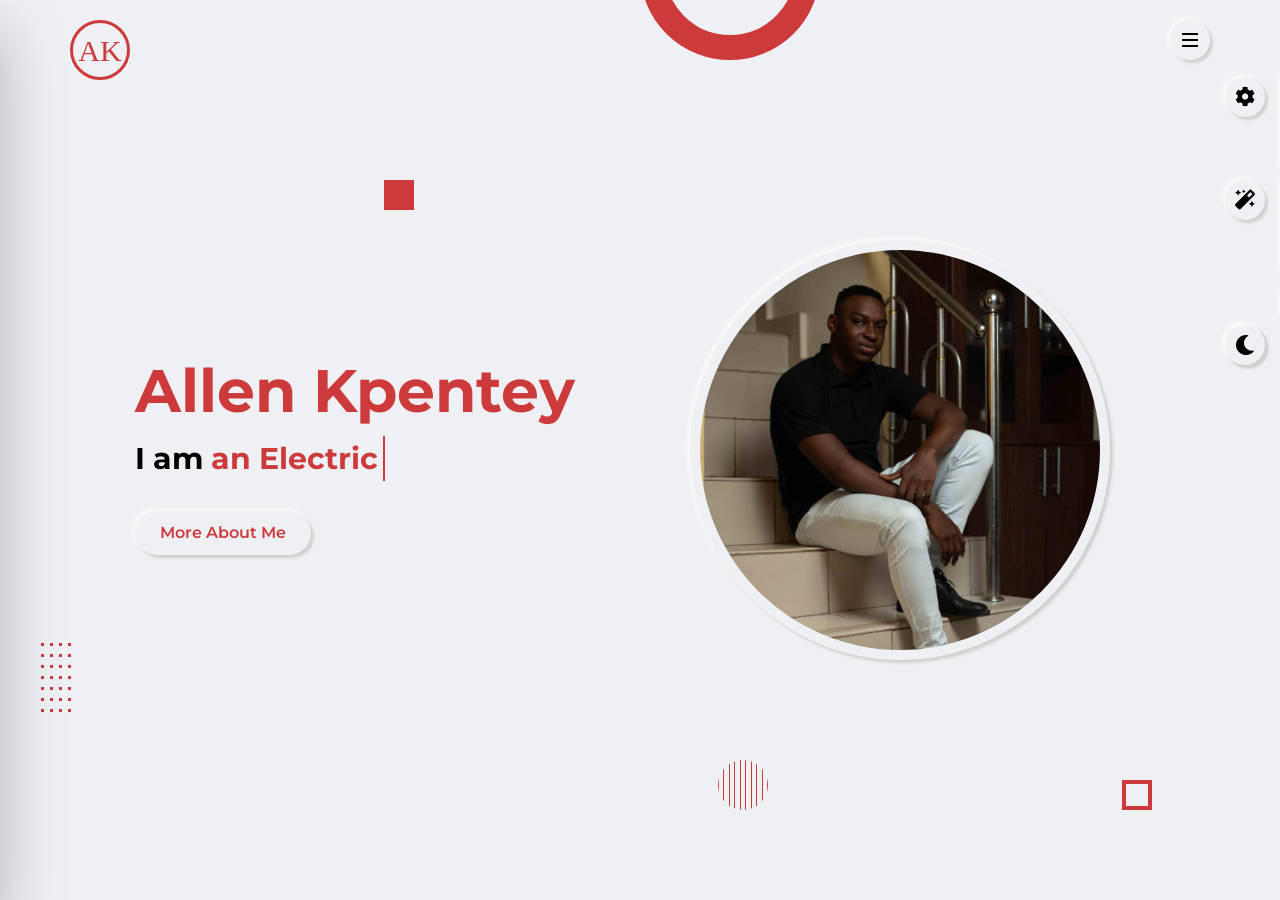
==== index.html @ 4ba93c2a "Minor Changes 2" ====
<!DOCTYPE html>
<html lang="zxx">
<head>
	<!-- Put this inside <head> -->
<link rel="preconnect" href="https://fonts.googleapis.com">
<link rel="preconnect" href="https://fonts.gstatic.com" crossorigin>
<link href="https://fonts.googleapis.com/css2?family=Montserrat:wght@400;500;600;700;800&display=swap" rel="stylesheet">
  <meta charset="utf-8">
  <title>Allen Kpentey</title>
  <link rel="icon" type="image/x-icon" href="img/AK logo.png">
  <meta name="viewport" content="width=device-width,initial-scale=1.0">
  <!-- font awesome -->

  <section>
  <link rel="stylesheet" type="text/css" href="css/font-awesome.css">
  <!-- main css -->
  <link rel="stylesheet" type="text/css" href="css/style.css">
  <link rel="stylesheet" type="text/css" href="css/responsive.css">
  <link rel="stylesheet" type="text/css" href="css/skins/color-1.css">
  <link rel="stylesheet" type="text/css" class="alternate-style" title="color-1" href="css/skins/color-1.css" >
  <link rel="stylesheet" type="text/css" class="alternate-style" title="color-2" href="css/skins/color-2.css" disabled>
  <link rel="stylesheet" type="text/css" class="alternate-style" title="color-3" href="css/skins/color-3.css" disabled>
  <link rel="stylesheet" type="text/css" class="alternate-style" title="color-4" href="css/skins/color-4.css" disabled>
  <link rel="stylesheet" type="text/css" class="alternate-style" title="color-5" href="css/skins/color-5.css" disabled>
  <link rel="stylesheet" type="text/css" href="css/style-switcher.css">
  <link rel="stylesheet" type="text/css" href="css/effect-switcher.css">
  </section>
</head>
<body>

<!-- preloader -->
<!-- <div class="preloader">
	<div class="box">
		<div></div><div></div><div></div>
	</div>
</div> -->
 <!--  header -->
 <header class="header">
 	<div class="container">
 		<div class="row justify-content-between">
 			<div class="logo">
 				<a href="index.html">AK</a>
				<!-- <img src="img/AK logo.svg" class="outer-shadow" alt="profile-pic"> -->
				
 			</div>
 			<div class="hamburger-btn outer-shadow hover-in-shadow"><span></span></div>
 			
 		</div>
 	</div>
 </header>
<!--  header end -->

 <!-- navigation menu -->
 <nav class="nav-menu">
 	<div class="close-nav-menu outer-shadow hover-in-shadow">&times;</div>
 	<div class="nav-menu-inner">

 	<ul>
 		<li><a href="#home" class="link-item inner-shadow active" onclick="navigateTo('home')" >home</a> </li>
 		<li><a href="#about" class="link-item outer-shadow hover-in-shadow" onclick="navigateTo('about')">about</a></li>
 		<li><a href="#services" class="link-item outer-shadow hover-in-shadow" onclick="navigateTo('services')">services</a></li>
 		<li><a href="#portfolio" class="link-item outer-shadow hover-in-shadow"onclick="navigateTo('portfolio')">portfolio</a></li>
 		<li><a href="#contact" class="link-item outer-shadow hover-in-shadow"onclick="navigateTo('contact')">contact</a></li>
		<!-- <li><a href="#blog" class="link-item outer-shadow hover-in-shadow">blog</a></li> -->
 	</ul>
</div>
 
 </nav>

 <div class="fade-out-effect">	
</div>
<div class="transition-overlay" id="overlay"></div>

 <!-- theme buttons -->
<section class="theme-section">
	
<div class="effect-switcher outer-shadow">
 	<div class="effect-switcher-toggler s-icon outer-shadow hover-in-shadow">
 		<i class="fas fa-magic"></i>
 	</div>

	<!-- theme effects -->
	<h4>Theme Effects</h4>
<center>
<div class="theme-effects">
 	<span class="theme-effect-1" onclick="startSnow(); hideParticles()"><i class="fas fa-snowflake"></i></span>
 	<span class="theme-effect-2" onclick="stopSnow(); hideParticles()"><i class="fas fa-times"></i></span>
	<span class="theme-effect-3" onclick="showParticles();stopSnow();"><i class="fas fa-atom"></i></span>
	</div>
</div>
</center>


<div class="style-switcher outer-shadow">
 	<div class="style-switcher-toggler s-icon outer-shadow hover-in-shadow">
 		<i class="fas fa-cog fa-spin"></i>
 	</div>
	 
<!-- theme colours -->
<h4>Theme Colors</h4>
<div class="colors">
 	<span class="color-1" onclick="setActiveStyle('color-1')"></span>
 	<span class="color-2" onclick="setActiveStyle('color-2')"></span>
 	<span class="color-3" onclick="setActiveStyle('color-3')"></span>
 	<span class="color-4" onclick="setActiveStyle('color-4')"></span>
 	<span class="color-5" onclick="setActiveStyle('color-5')"></span>
 </div>


 </div>

 <div class="night-switcher outer-shadow">
 	<div class="night-switcher-toggler s-icon outer-shadow hover-in-shadow">
 	</div>
 	<div class="day-night s-icon outer-shadow hover-in-shadow" onclick="changeSnow(); toggleParticleColor()">
 		<i class="fas fa-moon"></i>
	</div>
</div>

</section>

<div id="particles"></div>


<!-- home section -->
<section class="home-section section active" id="home">
	<!-- effects -->
	<div class="effect-wrap">
		<div class="effect effect-1"></div>
		<div class="effect effect-2">
			<div></div><div></div><div></div><div></div><div></div><div></div><div></div><div></div><div></div><div></div><div></div><div></div><div></div><div></div><div></div><div></div><div></div><div></div><div></div><div></div><div></div><div></div><div></div><div></div><div></div><div></div><div></div><div></div>

		</div>
		<div class="effect effect-3"></div>
		<div class="effect effect-4"></div>
		<div class="effect effect-5">
			<div></div><div></div><div></div><div></div><div></div><div></div><div></div><div></div><div></div><div></div>
		</div>

	</div>

	<!-- effects end -->
	<div class="container">
		<!-- <div id="particles"></div> -->
		<div class="row full-screen align-items-center">
			
			<div class="home-text">
				<h3 id="fireworks-name">Allen Kpentey</h3>
				<canvas id="fireworksCanvas"></canvas>

				<h2>I am <span class="typing"></span></h2>
				<a href="#about" onclick="navigateTo('about')" class="link-item btn-1 outer-shadow hover-in-shadow">More About Me</a>
		</div>

		<div class="home-img">
			<div class="img-box">
				<img src="img/4.png" class="outer-shadow" alt="profile-pic">
			</div>
			
		</div>
		


	</div>


</section>
<!-- home section -->

<!-- about section -->
<section class="about-section section" id="about">
	<div class="container">
		<div class="row">
			<div class="section-title">
				<h2 data-heading ="About me">Get to know me</h2>
				
			</div>
		</div>
		<div class="row">
			<div class="about-img">
				<div class="img-box inner-shadow">
					<img src="img/5.jpg" class="outer-shadow" alt="profile-pic">
				</div>
				<div class="social-links">
				<a href="https://www.facebook.com/profile.php?id=100008922557341&viewas=&show_switched_toast=false&show_switched_tooltip=false&show_podcast_settings=false" class="outer-shadow hover-in-shadow"><i class="fab fa-facebook-f"></i></a>

				<a href="#" class="outer-shadow hover-in-shadow"><i class="fab fa-twitter"></i></a>

				<a href="https://www.instagram.com/a.kpents?r=nametag" class="outer-shadow hover-in-shadow"><i class="fab fa-instagram"></i></a>

				<a href="https://www.linkedin.com/in/allenkpentey" class="outer-shadow hover-in-shadow"><i class="fab fa-linkedin-in"></i></a>

				<a href="https://www.linkedin.com/in/allenkpentey" class="outer-shadow hover-in-shadow"><i class="fab fa-youtube"></i></a>

			</div>
			</div>

			<!-- social links -->


			<div class="about-info">
				
				<center><p>Hey there! My name is <span id="fireworks-name">Allen Kpentey.</span><span class="wave">  👋🏽</span>
</p></center>
				

				<p>

I'm an electrical engineer, researcher, photographer, and designer driven by one simple belief: <strong>the best solutions happen when creativity meets engineering.</strong>

<br><br>

Whether I'm building a solar-assisted electric vehicle, developing renewable energy systems, conducting power electronics research, or capturing stories through a camera lens, I'm motivated by the same goal—to create technology and experiences that improve people's lives.

<br><br>

As a Research Assistant at Ashesi University, my work focuses on renewable energy integration, electric mobility, and power electronics. Outside the lab, I founded <strong>AK Studio</strong>, where I use photography and visual storytelling to help individuals and organizations communicate ideas with clarity and impact.

<br><br>

I enjoy working at the intersection of engineering, design, and entrepreneurship because I believe innovation isn't just about solving technical problems—it's about making those solutions accessible, meaningful, and inspiring.

<br><br>

I'm constantly learning, building, and exploring new ideas, with long-term interests in sustainable energy systems, robotics, and intelligent technologies that can help shape a more resilient future for Africa.

</p>
				<center>
				<a href="cv.pdf" class="btn-1 outer-shadow hover-in-shadow">Download CV</a>
   				<a href="#contact" class="link-item btn-1 outer-shadow hover-in-shadow" onclick="navigateTo('contact')"">Contact Me</a>
				</center>

			</div>
		</div>

		<!-- about tabs --> 
		<div class="row">
			<div class="about-tabs">
				<span class="tab-item outer-shadow active" data-target=".skills">Skills</span>
				<span class="tab-item" data-target=".experience">Work Experience</span>
				<span class="tab-item" data-target=".education">Education</span>
			</div>
		</div>
		
		<!-- Skills -->
<div class="row">
	<div class="skills tab-content active">
		<div class="row">

			<!-- Programming & Software -->
			<div class="main-skill-item">
				<h3>Programming & Software</h3>
			</div>

			<div class="skill-tags">
				<span class="skill-tag outer-shadow">Python</span>
				<span class="skill-tag outer-shadow">MATLAB & Simulink</span>
				<span class="skill-tag outer-shadow">JavaScript</span>
				<span class="skill-tag outer-shadow">React.js</span>
				<span class="skill-tag outer-shadow">Arduino & ESP32</span>
				<span class="skill-tag outer-shadow">C/C++</span>
				<span class="skill-tag outer-shadow">HTML & CSS</span>
				<span class="skill-tag outer-shadow">Git & GitHub</span>
			</div>

			<!-- Electrical Engineering -->
			<div class="main-skill-item">
				<h3>Electrical Engineering</h3>
			</div>

			<div class="skill-tags">
				<span class="skill-tag outer-shadow">Power Electronics</span>
				<span class="skill-tag outer-shadow">Renewable Energy Systems</span>
				<span class="skill-tag outer-shadow">Electric Vehicle Systems</span>
				<span class="skill-tag outer-shadow">Embedded Systems</span>
				<span class="skill-tag outer-shadow">Circuit Design</span>
				<span class="skill-tag outer-shadow">Battery Energy Storage</span>
				<span class="skill-tag outer-shadow">Electrical Testing</span>
				<span class="skill-tag outer-shadow">Control Systems</span>
			</div>

			<!-- Engineering Design -->
			<div class="main-skill-item">
				<h3>Engineering Design</h3>
			</div>

			<div class="skill-tags">
				<span class="skill-tag outer-shadow">CAD Design</span>
				<span class="skill-tag outer-shadow">Mechanical Prototyping</span>
				<span class="skill-tag outer-shadow">System Integration</span>
				<span class="skill-tag outer-shadow">Rapid Prototyping</span>
				<span class="skill-tag outer-shadow">Technical Documentation</span>
			</div>

			<!-- Research & Analysis -->
			<div class="main-skill-item">
				<h3>Research & Analysis</h3>
			</div>

			<div class="skill-tags">
				<span class="skill-tag outer-shadow">Experimental Design</span>
				<span class="skill-tag outer-shadow">Data Analysis</span>
				<span class="skill-tag outer-shadow">System Modelling</span>
				<span class="skill-tag outer-shadow">Technical Writing</span>
				<span class="skill-tag outer-shadow">Literature Review</span>
				<span class="skill-tag outer-shadow">Research Proposals</span>
			</div>

			<!-- Creative & Communication -->
			<div class="main-skill-item">
				<h3>Creative & Communication</h3>
			</div>

			<div class="skill-tags">
				<span class="skill-tag outer-shadow">Photography</span>
				<span class="skill-tag outer-shadow">Videography</span>
				<span class="skill-tag outer-shadow">Adobe Photoshop</span>
				<span class="skill-tag outer-shadow">Adobe Illustrator</span>
				<span class="skill-tag outer-shadow">Visual Storytelling</span>
				<span class="skill-tag outer-shadow">Public Speaking</span>
			</div>

		</div>
	</div>
</div>
<!-- Skills end -->
		<!-- skills end -->
		<!-- experiences -->
		<div class="row">
			<div class="experience tab-content">
				<div class="row">
					<div class="timeline">
						<div class="row">
							
						    <!-- timeline end -->

							<div class="timeline-item">
								<div class="timeline-item-inner outer-shadow">
								<i class="fas fa-briefcase icon"></i> 
								<span> June, 2017 - July, 2017</span>
								<h3>Intern</h3>
								<h4>Codetrain</h4>
								<p>Mentored kids on basics of programming and introduced them to mobile development</p>
							    </div>
						    </div>

							<!-- timeline end -->

						    <div class="timeline-item">
								<div class="timeline-item-inner outer-shadow">
								<i class="fas fa-briefcase icon"></i> 
								<span> February , 2021 - July, 2021</span>
								<h3>Design</h3>
								<h4>Firenze Organisation</h4>
								<p>Designed comics that teach kids about the importance of STEM</div>
						    </div>
						    
						    
						    <!-- timeline end -->
							<div class="timeline-item">
								<div class="timeline-item-inner outer-shadow">
								<i class="fas fa-briefcase icon"></i> 
								<span> June, 2022 - July, 2022</span>
								<h3>Intern</h3>
								<h4>ECG</h4>
								<p>Mentored kids on basics of programming and introduced them to mobile development</p>
							    </div>
						    </div>

							<div class="timeline-item">
								<div class="timeline-item-inner outer-shadow">
								<i class="fas fa-briefcase icon"></i> 
								<span> June, 2017 - July, 2017</span>
								<h3>Intern</h3>
								<h4>AIX Coach</h4>
								<p>Mentored kids on basics of programming and introduced them to mobile development</p>
							    </div>
						    </div>

							<div class="timeline-item">
								<div class="timeline-item-inner outer-shadow">
								<i class="fas fa-briefcase icon"></i> 
								<span> June, 2023 - August, 2023</span>
								<h3>Intern</h3>
								<h4>Frost Summer Program</h4>
								<p>Mentored kids on basics of programming and introduced them to mobile development</p>
							    </div>
						    </div>

							<div class="timeline-item">
								<div class="timeline-item-inner outer-shadow">
								<i class="fas fa-briefcase icon"></i> 
								<span> September, 2023 - August, 2024</span>
								<h3>Resident Assistant</h3>
								<h4>Ashesi University</h4>
								<p>Mentored kids on basics of programming and introduced them to mobile development</p>
							    </div>
						    </div>

							<div class="timeline-item">
								<div class="timeline-item-inner outer-shadow">
								<i class="fas fa-briefcase icon"></i> 
								<span> September, 2024 - Present</span>
								<h3>Research Assistant</h3>
								<h4>Ashesi University</h4>
								<p>Mentored kids on basics of programming and introduced them to mobile development</p>
							    </div>
						    </div>
					</div>
				</div>
			</div>
		</div>

		<!-- education -->
		<div class="row">
			<div class="education tab-content">
				<div class="row">
					<div class="timeline">
						<div class="row">
							<!-- timeline -->
							 

							<div class="timeline-item">
								<div class="timeline-item-inner outer-shadow">
								<i class="fas fa-graduation-cap icon"></i>
								
								<div class="group">
									<span><i class="fas fa-calendar"></i> Sep 2020 - Sep 2024</span>
								</div>
								
								<h3>Bachelors' in Electrical Engineering</h3>
								<p>Ashesi University, Ghana</p>
							    </div>
						    </div>
						    <!-- timeline end -->
						    <div class="timeline-item">
								<div class="timeline-item-inner outer-shadow">
								<i class="fas fa-graduation-cap icon"></i> 
								
								<div class="group">
									<span><i class="fas fa-calendar"></i> Sep 2018 - May, 2020</span>
								</div>

								<h3>IB Diploma</h3>
								<p>SOS- Hermann Gmneiner International College</p>
								<p>Tema, Ghana</p>
								<br>

								<h2><i class="fas fa-book"></i>  Subjects</h2>
								<p>Computer Science HL</p>
								<p>Economics HL</p>
								<p>Physics HL</p>
								<p>Math SL<p>
								<p>French SL</p>
								<p>Literature SL</p>
								<br>
								<p>*HL = Higher Level</p>
								<p>*SL = Standard Level</p>


							    </div>
						    </div>
						    <!-- timeline end -->
						    <div class="timeline-item">
								<div class="timeline-item-inner outer-shadow">
								<i class="fas fa-graduation-cap icon"></i> 

								<div class="group">
									<span><i class="fas fa-calendar"></i>  Sep, 2016 - Jun, 2018</span>
								</div>

								<h3>IGCSE Certificate</h3>
								<p>SOS- Hermann Gmneiner International College</p>
								<p>Tema, Ghana</p>

								<br>
								<h2><i class="fas fa-book"></i>  Subjects</h2>
								<p>Additional Mathematics</p>
								<p>Chemistry</p>
								<p>Computer Science</p>
								<p>Economics</p>
								<p>English</p>
								<p>French</p>
								<p>Geography</p>
								<p>Literature</p>
								<p>Mathematics</p>
								<p>Physics</p>
							    </div>
						    </div>
						    <!-- timeline end -->
					</div>
				</div>
			</div>
		</div>


	</div>
</section>
<!-- about section -->

<!-- service section -->
<!-- Areas of Expertise -->
<section class="service-section section" id="services">
	<div class="container">
		<div class="row">

			<div class="section-title">
				<h2 data-heading="Expertise">Areas of Expertise</h2>
			</div>

		</div>

		<div class="row">

			<!-- Renewable Energy -->
			<div class="service-item">
				<div class="service-item-inner outer-shadow">
					<div class="icon inner-shadow">
						<i class="fas fa-solar-panel"></i>
					</div>
					<h3>Renewable Energy Solutions</h3>
					<p>Designing and evaluating sustainable energy systems, from solar PV sizing to battery storage and clean energy integration.</p>
				</div>
			</div>

			<!-- Electric Vehicles -->
			<div class="service-item">
				<div class="service-item-inner outer-shadow">
					<div class="icon inner-shadow">
						<i class="fas fa-car-side"></i>
					</div>
					<h3>Electric Vehicle Engineering</h3>
					<p>Developing electric mobility solutions through power electronics, battery systems, regenerative braking, and vehicle prototyping.</p>
				</div>
			</div>

			<!-- Research -->
			<div class="service-item">
				<div class="service-item-inner outer-shadow">
					<div class="icon inner-shadow">
						<i class="fas fa-flask"></i>
					</div>
					<h3>Engineering Research</h3>
					<p>Conducting research, simulations, experimental validation, and technical writing in renewable energy and power electronics.</p>
				</div>
			</div>

			<!-- Photography -->
			<div class="service-item">
				<div class="service-item-inner outer-shadow">
					<div class="icon inner-shadow">
						<i class="fas fa-camera-retro"></i>
					</div>
					<h3>Photography</h3>
					<p>Creating professional portraits, event coverage, and visual stories that connect people with ideas.</p>
				</div>
			</div>

			<!-- Videography -->
			<div class="service-item">
				<div class="service-item-inner outer-shadow">
					<div class="icon inner-shadow">
						<i class="fas fa-film"></i>
					</div>
					<h3>Videography</h3>
					<p>Producing engaging videos that showcase products, document experiences, and communicate impactful stories.</p>
				</div>
			</div>

			<!-- Design -->
			<div class="service-item">
				<div class="service-item-inner outer-shadow">
					<div class="icon inner-shadow">
						<i class="fas fa-pencil-ruler"></i>
					</div>
					<h3>Visual Design & Branding</h3>
					<p>Designing graphics, presentations, publications, and brand identities that make complex ideas simple and memorable.</p>
				</div>
			</div>

		</div>
	</div>
</section>
<!-- Areas of Expertise -->

<!-- portfolio section-->
 <!-- Portfolio section -->
<section class="portfolio-section section" id="portfolio">
	<div class="container">
		<div class="row">
			<div class="section-title">
				<h2 data-heading="Portfolio">Selected Works</h2>
			</div>
		</div>

		<div class="row">
			<div class="portfolio-filter">
				<span class="filter-item outer-shadow active" data-target="all">All</span>
				<span class="filter-item" data-target="engineering">Engineering & Hardware</span>
				<span class="filter-item" data-target="research">Research</span>
				<span class="filter-item" data-target="software">Software & Web</span>
				<span class="filter-item" data-target="impact">Leadership & Impact</span>
				<span class="filter-item" data-target="creative">Creative Work</span>
			</div>
		</div>

		<div class="row portfolio-items">

			<!-- 1. AURRA -->
			<div class="portfolio-item" data-category="engineering">
				<div class="portfolio-item-inner outer-shadow">
					<div class="portfolio-item-img">
						<img src="img/aurra/aurra1.jpeg" alt="AURRA solar-assisted electric vehicle prototype"
						data-screenshots="img/aurra/aurra2.jpeg,
									  img/aurra/aurra3.jpeg,
									  img/aurra/aurra4.jpeg,
									  img/aurra/aurra5.jpeg,
									  img/aurra/aurra6.jpeg,
									  img/aurra/aurra7.jpeg,
									  img/aurra/aurra8.jpeg"/>
						<span class="project-status completed">Completed</span>
						<span class="view-project">View project</span>
					</div>
					<p class="portfolio-item-title">AURRA Solar-Assisted EV</p>
					<div class="portfolio-item-details">
						<div class="row">
							<div class="description">
								<h3>Project Brief:</h3>
								<p>Designed and built a solar-assisted electric vehicle prototype for affordable clean mobility in Ghana. I led the integration of two 500 W BLDC hub motors, a lithium-ion battery system, 200 W solar charging, embedded sensing, and regenerative-braking concepts. The project achieved an average test speed of about 30.6 km/h and later became the basis of my Falling Walls Lab Accra Audience Award pitch, “Breaking the Wall of Affordable Clean Mobility.”</p>
							</div>
							<div class="info">
								<h3>Project Info</h3>
								<ul>
									<li>Date - <span>2023 - 2024</span></li>
									<li>Category - <span>Electric Vehicles, Renewable Energy, Power Electronics</span></li>
									<li>Tools - <span>Arduino/ESP32, BLDC motors, Li-ion battery, CAD, sensors</span></li>
									<li>Role - <span>Lead designer and builder</span></li>
									<li>Recognition - <span>Falling Walls Lab Accra Audience Award</span></li>
								</ul>
							</div>
						</div>
					</div>
				</div>
			</div>

			<!-- 2. Smart Solar Bench -->
			<div class="portfolio-item" data-category="research">
				<div class="portfolio-item-inner outer-shadow">
					<div class="portfolio-item-img">
						<img src="img/solar-bench1/bench1.jpeg" alt="Off-grid solar-powered smart bench at Ashesi University"
						data-screenshots="img/solar-bench1/bench2.jpeg,
										  img/solar-bench1/bench3.jpeg,
										  img/solar-bench1/bench4.jpeg
						"/>
						<span class="project-status completed">Deployed</span>
						<span class="view-project">View project</span>
					</div>
					<p class="portfolio-item-title">Solar-Powered Smart Bench</p>
					<div class="portfolio-item-details">
						<div class="row">
							<div class="description">
								<h3>Project Brief:</h3>
								<p>Contributed to the implementation and evaluation of an off-grid solar-powered smart bench deployed at Ashesi University. The system combines a 1.1 kWp PV array, 1.5 kW inverter, and 2.56 kWh lithium-ion battery to provide charging access for up to six users. My work included system monitoring, field measurements, performance analysis, and manuscript development comparing measured output with PVsyst/PVsol simulation results.</p>
							</div>
							<div class="info">
								<h3>Project Info</h3>
								<ul>
									<li>Date - <span>2024 - 2026</span></li>
									<li>Category - <span>Renewable Energy, Energy Access, Research</span></li>
									<li>System - <span>1.1 kWp PV, 1.5 kW inverter, 2.56 kWh storage</span></li>
									<li>Tools - <span>PV modelling, field instrumentation, data analysis</span></li>
									<li>Role - <span>Research Assistant</span></li>
								</ul>
							</div>
						</div>
					</div>
				</div>
			</div>

			<!-- 3. SolarSizer -->
			<div class="portfolio-item" data-category="software">
				<div class="portfolio-item-inner outer-shadow">
					<div class="portfolio-item-img">
						<img src="img/sme-sizer/sme-sizer1.png" alt="SME SolarSizer web application dashboard"
						data-screenshots="img/sme-sizer/sme-sizer2.png,
										  img/sme-sizer/sme-sizer3.png,
										  img/sme-sizer/sme-sizer4.png"/>

						<span class="project-status active">Functional Prototype</span>
						<span class="view-project">View project</span>
					</div>
					<p class="portfolio-item-title">SME SolarSizer</p>
					<div class="portfolio-item-details">
						<div class="row">
							<div class="description">
								<h3>Project Brief:</h3>
								<p>Developed a web-based solar audit and sizing tool for small and medium-sized businesses in Ghana. The application combines electricity-bill data with appliance audits to estimate energy demand, critical load, PV capacity, inverter size, battery storage, and indicative system costs. It is designed to make preliminary solar planning more accessible to non-technical users.</p>
							</div>
							<div class="info">
								<h3>Project Info</h3>
								<ul>
									<li>Date - <span>2026</span></li>
									<li>Category - <span>Software, Renewable Energy, Decision Support</span></li>
									<li>Tools - <span>React, Tailwind CSS, JavaScript, data visualization</span></li>
									<li>Outputs - <span>ECG audit, solar audit, system sizing, PDF report</span></li>
									<li>Role - <span>Designer and developer</span></li>
								</ul>
							</div>
						</div>
					</div>
				</div>
			</div>

			<!-- 4. Bidirectional DC-DC Converter -->
			<!-- <div class="portfolio-item" data-category="research">
				<div class="portfolio-item-inner outer-shadow">
					<div class="portfolio-item-img">
						<img src="img/eng.png" alt="Bidirectional DC-DC converter research for light electric vehicles"
						data-screenshots="img/eng.png">
						<span class="project-status active">In Development</span>
						<span class="view-project">View project</span>
					</div>
					<p class="portfolio-item-title">Bidirectional Converter for LEVs</p>
					<div class="portfolio-item-details">
						<div class="row">
							<div class="description">
								<h3>Project Brief:</h3>
								<p>Developing a bidirectional DC-DC converter architecture for 24–72 V light electric vehicles. The converter sits between the battery and DC link to enable controlled regenerative-energy capture with less dependence on the motor controller. The work extends lessons from AURRA into converter topology selection, control-loop design, simulation, and laboratory validation.</p>
							</div>
							<div class="info">
								<h3>Project Info</h3>
								<ul>
									<li>Date - <span>2026</span></li>
									<li>Category - <span>Power Electronics, Electric Vehicles, Control</span></li>
									<li>Tools - <span>MATLAB/Simulink, Bode 100, oscilloscope, gate drivers</span></li>
									<li>Focus - <span>Bidirectional conversion and regenerative braking</span></li>
									<li>Status - <span>Simulation and experimental development</span></li>
								</ul>
							</div>
						</div>
					</div>
				</div>
			</div> -->

			<!-- 5. Todoke -->
			<div class="portfolio-item" data-category="impact">
				<div class="portfolio-item-inner outer-shadow">
					<div class="portfolio-item-img">
						<img src="img/todoke/todoke1.jpeg" alt="Todoke campus electric-bike delivery pilot"
						data-screenshots="img/todoke/todoke2.jpeg,
									      img/todoke/todoke3.jpeg,
										  img/todoke/todoke4.jpeg,
										  img/todoke/todoke5.jpeg">
						<span class="project-status completed">Operational Pilot</span>
						<span class="view-project">View project</span>
					</div>
					<p class="portfolio-item-title">Todoke E-Bike Delivery</p>
					<div class="portfolio-item-details">
						<div class="row">
							<div class="description">
								<h3>Project Brief:</h3>
								<p>Co-developed and operated a campus delivery service using two electric bikes to improve convenience while reducing emissions from short-distance transport. The pilot completed roughly 500 deliveries per month for a campus cafeteria. I also designed the charging-station concept, supported operations planning, and helped shape the business model and customer experience.</p>
							</div>
							<div class="info">
								<h3>Project Info</h3>
								<ul>
									<li>Date - <span>2025 - 2026</span></li>
									<li>Category - <span>Social Enterprise, E-Mobility, Operations</span></li>
									<li>Scale - <span>2 e-bikes, approximately 500 deliveries per month</span></li>
									<li>Contribution - <span>Charging station, operations, service design</span></li>
									<li>Role - <span>Co-founder and project lead</span></li>
								</ul>
							</div>
						</div>
					</div>
				</div>
			</div>

			<!-- 6. PV Hydrogen -->
			<!-- <div class="portfolio-item" data-category="research">
				<div class="portfolio-item-inner outer-shadow">
					<div class="portfolio-item-img">
						<img src="img/eng.png" alt="PV-hydrogen cogeneration laboratory testbed concept"
						data-screenshots="img/eng.png">
						<span class="project-status concept">Research Concept</span>
						<span class="view-project">View project</span>
					</div>
					<p class="portfolio-item-title">PV–Hydrogen Energy Testbed</p>
					<div class="portfolio-item-details">
						<div class="row">
							<div class="description">
								<h3>Project Brief:</h3>
								<p>Developing a laboratory-scale research platform that links photovoltaic generation, PEM electrolysis, hydrogen storage, and fuel-cell-based electricity recovery. The proposed testbed will support modelling, techno-economic analysis, teaching, and experimental investigation of renewable intermittency and long-duration energy storage in high-solar-resource regions such as Ghana.</p>
							</div>
							<div class="info">
								<h3>Project Info</h3>
								<ul>
									<li>Date - <span>2026</span></li>
									<li>Category - <span>Renewable Energy, Hydrogen, Experimental Research</span></li>
									<li>Tools - <span>PV system, PEM electrolyzer, fuel cell, DAQ, safety instrumentation</span></li>
									<li>Role - <span>Research planning and testbed development</span></li>
									<li>Status - <span>Proposal, budgeting, and system architecture</span></li>
								</ul>
							</div>
						</div>
					</div>
				</div>
			</div> -->

			<!-- 7. RAG Chatbot -->
			<!-- <div class="portfolio-item" data-category="software">
				<div class="portfolio-item-inner outer-shadow">
					<div class="portfolio-item-img">
						<img src="img/portfolio/thumb/project-6.png" alt="Multilingual retrieval-augmented generation chatbot"
						data-screenshots="img/portfolio/large/project-6/1.png,
									  img/portfolio/large/project-6/2.png,
									  img/portfolio/large/project-6/3.png">
						<span class="project-status completed">Completed</span>
						<span class="view-project">View project</span>
					</div>
					<p class="portfolio-item-title">Multilingual RAG Assistant</p>
					<div class="portfolio-item-details">
						<div class="row">
							<div class="description">
								<h3>Project Brief:</h3>
								<p>Built a retrieval-augmented generation assistant with Python and Streamlit. The system uses FAISS for document retrieval and supports multilingual access by translating Twi and Hausa queries into English before retrieving grounded responses. The project strengthened my skills in AI-assisted information systems, interface design, and accessible software development.</p>
							</div>
							<div class="info">
								<h3>Project Info</h3>
								<ul>
									<li>Date - <span>2026</span></li>
									<li>Category - <span>AI, Software, Information Retrieval</span></li>
									<li>Tools - <span>Python, Streamlit, FAISS, Gemini API</span></li>
									<li>Features - <span>Document retrieval, multilingual queries, user feedback</span></li>
									<li>Role - <span>Developer</span></li>
								</ul>
							</div>
						</div>
					</div>
				</div>
			</div> -->

			<!-- 8. Photography -->
			<!-- <div class="portfolio-item" data-category="creative">
				<div class="portfolio-item-inner outer-shadow">
					<div class="portfolio-item-img">
						<img src="img/photo.jpg" alt="Photography and visual storytelling by AK Studio"
						data-screenshots="img/portfolio/large/project-4/1.png">
						<span class="project-status ongoing">Ongoing</span>
						<span class="view-project">View project</span>
					</div>
					<p class="portfolio-item-title">Photography & Storytelling</p>
					<div class="portfolio-item-details">
						<div class="row">
							<div class="description">
								<h3>Project Brief:</h3>
								<p>Through AK Studio and the Ashesi Photography Club, I create portraits, event coverage, product imagery, and visual stories that connect people with ideas. This work has strengthened my ability to communicate emotion, direct creative projects, and present technical and community stories to wider audiences.</p>
							</div>
							<div class="info">
								<h3>Project Info</h3>
								<ul>
									<li>Date - <span>2020 - Present</span></li>
									<li>Category - <span>Photography, Videography, Visual Storytelling</span></li>
									<li>Tools - <span>Camera systems, Lightroom, Photoshop, Premiere Pro</span></li>
									<li>Role - <span>Founder, AK Studio; Photography Club co-founder</span></li>
								</ul>
							</div>
						</div>
					</div>
				</div>
			</div> -->

			<!-- 9. Water Conservation Comics -->
			<!-- Water Champions -->
<div class="portfolio-item" data-category="impact"> 
	<div class="portfolio-item-inner outer-shadow"> 

		<div class="portfolio-item-img"> 
			<img src="img/water-champions/water-champions1.png" 
				alt="Water Champions environmental education comics" 
				data-screenshots="img/water-champions/water-champions2.jpeg, 
								  img/water-champions/water-champions3.jpeg, 
								  img/water-champions/water-champions4.jpeg"> 

			<span class="project-status completed">Completed</span> 
			<span class="view-project">View project</span> 
		</div> 

		<p class="portfolio-item-title">Water Champions Comics</p> 

		<div class="portfolio-item-details"> 
			<div class="row"> 

				<div class="description"> 
					<h3>Project Brief:</h3> 

					<p>
						Designed educational comics for Water Champions, an initiative 
						dedicated to helping young people understand the value of water 
						and become responsible water stewards. Using Adobe Photoshop, 
						I transformed water conservation lessons into colourful, 
						accessible visual stories that make environmental education 
						engaging and memorable for young audiences.
					</p> 
				</div> 

				<div class="info"> 
					<h3>Project Info</h3> 

					<ul> 
						<li>Date - <span>2026 - Present</span></li> 
						<li>Category - <span>Environmental Education, Illustration, Youth Outreach</span></li> 
						<li>Tool - <span>Adobe Photoshop</span></li> 
						<li>Role - <span>Comic Illustrator & Visual Designer</span></li>
						<li>Theme - <span>Every DROP Counts</span></li> 
					</ul> 
				</div> 

			</div> 
		</div> 

	</div> 
</div>
<!-- Water Champions end -->

			<!-- 10. African Digital Art -->
			<div class="portfolio-item" data-category="creative">
				<div class="portfolio-item-inner outer-shadow">
					<div class="portfolio-item-img">
						<img src="img/portfolio/large/art-1/0.jpg" alt="African digital art collection"
						data-screenshots="img/portfolio/large/art-1/1.jpg,
									  img/portfolio/large/art-1/2.jpg,
									  img/portfolio/large/art-1/3.jpg,
									  img/portfolio/large/art-1/4.jpg,
									  img/portfolio/large/art-1/5.jpg,
									  img/portfolio/large/art-1/6.jpg">
						<span class="project-status ongoing">Completed</span>
						<span class="view-project">View project</span>
					</div>
					<p class="portfolio-item-title">African Digital Art</p>
					<div class="portfolio-item-details">
						<div class="row">
							<div class="description">
								<h3>Project Brief:</h3>
								<p>A visual collection exploring African identity, culture, colour, and storytelling. The work demonstrates how I use composition, illustration, and emotional design to communicate meaning beyond technical systems.</p>
							</div>
							<div class="info">
								<h3>Project Info</h3>
								<ul>
									<li>Date - <span>2020 - Present</span></li>
									<li>Category - <span>Digital Art, Culture, Visual Storytelling</span></li>
									<li>Tools - <span>Photoshop, Illustrator, digital illustration tools</span></li>
									<li>Role - <span>Artist and designer</span></li>
								</ul>
							</div>
						</div>
					</div>
				</div>
			</div>

			<!-- Pute Beach Cleanup -->
<div class="portfolio-item" data-category="impact">
	<div class="portfolio-item-inner outer-shadow">

		<div class="portfolio-item-img">
			<img src="img/pute/pute1.jpg"
				alt="Pute Beach community cleanup"
				data-screenshots="img/pute/pute1.jpg,
								  img/pute/pute2.jpg,
								  img/pute/pute3.jpg,
								  img/pute/pute4.jpg">

			<span class="project-status completed">Completed</span>
			<span class="view-project">View project</span>
		</div>

		<p class="portfolio-item-title">Pute Beach Cleanup</p>

		<div class="portfolio-item-details">
			<div class="row">

				<div class="description">
					<h3>Project Brief:</h3>

					<p>
						A community-led environmental initiative at Pute Beach aimed at
						addressing plastic and solid-waste pollution along Ghana's coastline.
						I helped organize volunteers, coordinate outreach, and mobilize
						resources for the cleanup. Together, we removed approximately
						3 tonnes of waste while using the activity to encourage greater
						community responsibility for protecting coastal environments.
					</p>
				</div>

				<div class="info">
					<h3>Project Info</h3>

					<ul>
						<li>Location - <span>Pute, Greater Accra, Ghana</span></li>
						<li>Category - <span>Community Service, Environment, Leadership</span></li>
						<li>Impact - <span>~3 tonnes of waste removed</span></li>
						<li>Contribution - <span>Organization, outreach, volunteer coordination</span></li>
						<li>Role - <span>Project Organizer</span></li>
					</ul>
				</div>

			</div>
		</div>

	</div>
</div>
<!-- Pute Beach Cleanup end -->

			<!-- 11. Portfolio Website -->
			

		</div>
	</div>
</section>
<!-- Portfolio section end -->

<!-- Portfolio popup -->
<div class="pp portfolio-popup">
	<div class="pp-details">
		<div class="pp-details-inner">
			<div class="pp-title">
				<h2>Project Title</h2>
				<p>Category - <span class="pp-project-category">Project Category</span></p>
			</div>
			<div class="pp-project-details">
				<div class="row">
					<div class="description">
						<h3>Project Brief:</h3>
						<p>Project description will appear here.</p>
					</div>
					<div class="info">
						<h3>Project Info</h3>
						<ul>
							<li>Date - <span>Year</span></li>
							<li>Category - <span>Category</span></li>
							<li>Tools - <span>Tools</span></li>
							<li>Role - <span>Role</span></li>
						</ul>
					</div>
				</div>
			</div>
		</div>
	</div>

	<div class="separator"></div>

	<div class="pp-main">
		<div class="pp-main-inner">
			<div class="pp-project-details-btn outer-shadow hover-in-shadow">
				Project Details <i class="fas fa-plus"></i>
			</div>
			<div class="pp-close outer-shadow hover-in-shadow">&times;</div>
			<img src="img/portfolio/large/project-1/1.png" alt="Selected project image" class="pp-img outer-shadow">
			<div class="pp-counter">1 of 1</div>
			<div class="pp-loader">
				<div></div>
			</div>
		</div>
		<div class="pp-prev"><i class="fas fa-play"></i></div>
		<div class="pp-next"><i class="fas fa-play"></i></div>
	</div>
</div>
<!-- Portfolio popup end -->
 <!-- portfolio section-->


 <!-- blog section -->
 <section class="blog-section section" id="blog">
 	<div class="container">
 		<div class="row">
 			<div class="section-title">
 				<h2>Latest Blog Posts</h2> 
 			</div>
 		</div>
 		<div class="row">
 			<!-- blog item 1 -->
 			<div class="blog-item">
 				<div class="blog-item-inner outer-shadow">
 					<div class="blog-img">
 						<img src="img/blog/1.png" alt="blog">
 						<div class="blog-date">7th Nov 2020</div> 						
 					</div>
 					<div class="blog-info">
 						<h4 class="blog-title">Web Design</h4>
 						<p class="blog-description">Lorem ipsum dolor sit amet, consectetur adipiscing elit, sed do eiusmod tempor incididunt ut labore et dolore magna aliqua.</p>
 						<p class="blog-tags">Tags : <span>Freedom<span></p>
 					</div>
 					
 				</div>
 			</div>
 			<!-- blog item 1 ends -->
 			<!-- blog item 2 -->
 			<div class="blog-item">
 				<div class="blog-item-inner outer-shadow">
 					<div class="blog-img">
 						<img src="img/blog/1.png" alt="blog">
 						<div class="blog-date">7th Nov 2020</div> 						
 					</div>
 					<div class="blog-info">
 						<h4 class="blog-title">Web Design</h4>
 						<p class="blog-description">Lorem ipsum dolor sit amet, consectetur adipiscing elit, sed do eiusmod tempor incididunt ut labore et dolore magna aliqua.</p>
 						<p class="blog-tags">Tags : <span>Freedom<span></p>
 					</div>
 					
 				</div>
 			</div>
 			<!-- blog item 2 ends -->
 			<!-- blog item 3 -->
 			<div class="blog-item">
 				<div class="blog-item-inner outer-shadow">
 					<div class="blog-img">
 						<img src="img/blog/1.png" alt="blog">
 						<div class="blog-date"> 7th Nov 2020</div> 						
 					</div>
 					<div class="blog-info">
 						<h4 class="blog-title">Web Design</h4>
 						<p class="blog-description">Lorem ipsum dolor sit amet, consectetur adipiscing elit, sed do eiusmod tempor incididunt ut labore et dolore magna aliqua.</p>
 						<p class="blog-tags">Tags : <span>Freedom<span></p>
 					</div>
 					
 				</div>
 			</div>
 			<!-- blog item 3 ends -->
 		</div>
 	</div>
 </section>

<!-- contact section -->
 <section class="contact-section section" id="contact">
 	<div class="container">
 		<div class="row">
 			<div class="section-title">
 				<h2 data-heading="contact">Get in touch</h2>
 			</div>
 		</div>
 		<div class="row">
 			<!-- phone number -->
 			<div class="contact-item">
 				<div class="contact-item-inner outer-shadow">
 					<i class="fas fa-phone"></i>
 					<span>Phone</span>
 					<p>+233 55 129 1688</p>
 				</div>
 			</div>
 			<!-- phone ends -->
 			<!-- email address -->
 			<div class="contact-item">
 				<div class="contact-item-inner outer-shadow">
 					<i class="fas fa-envelope"></i>
 					<span>Email</span>
 					<p>kpents21@gmail.com</p>
 				</div>
 			</div>
 			<!-- email ends -->
 			<!-- location -->
 			<div class="contact-item">
 				<div class="contact-item-inner outer-shadow">
 					<i class="fas fa-map-marker-alt"></i>
 					<span>Address</span>
 					<p>Berekuso</p>
 				</div>
 			</div>
 			<!-- location -->
 		</div>
 		<div class="row">
 			<div class="contact-form">
 				<form>
 					<div class="row">
 						<div class="w-50">
 							<div class="input-group outer-shadow hover-in-shadow">
 								<input type="text" placeholder="Name" class="input-control" required></input>
 							</div>

 							<div class="input-group outer-shadow hover-in-shadow">
 								<input type="email" placeholder="Email" class="input-control"required></input>
 							</div>

 							<div class="input-group outer-shadow hover-in-shadow">
 								<input type="text" placeholder="Subject" class="input-control"required></input>
 							</div>
 						</div>
 						<div class="w-50">
 							<div class="input-group outer-shadow hover-in-shadow">
 								<textarea class="input-control" placeholder="Message" required></textarea>
 							</div>
 							
 						</div>
 					</div>
 					<div class="row">
 						<div class="submit-btn">
 							<button type="submit" class="btn-1 outer-shadow hover-in-shadow">Submit</button>
 						</div>
 					</div>
 				</form>
 			</div>
 		</div>
 	</div>
 </section>



<!-- main js -->
 <section>
<script src="js/main.js"></script>

<!-- style switcher js -->
<script src="js/style-switcher.js"></script>

<!-- effect switcher js -->
<script src="js/effect-switcher.js"></script>

<!-- typing script -->
<script src="js/typing.js"></script>

<!-- typing script -->
<script src="js/fireworks.js"></script>

<!-- page swipe script -->
<!-- <script src="js/swipe.js"></script> -->

<!-- page swipe script -->
<script src="js/snow.js"></script> 

<!-- page swipe script -->
<script src="https://cdn.jsdelivr.net/particles.js/2.0.0/particles.min.js"></script>
<script src="js/particles.js"></script>   
</section>

</body>
</html>
---- css/style.css ----
/*color variables*/
:root{
	--bg-black-900:#000000;
	--bg-black-100:#dddddd;
	--bg-black-50:#eff0f4;
	--bg-opacity: rgba(255,255,255,0.5);
	--text-black-900:#000000;
	--text-black-700:#555555;
	--text-black-600:#666666;
	--text-black-300:#bbbbbb;
	--outer-shadow:3px 3px 3px #d0d0d0, -3px -3px 3px #f8f8f8;
	--outer-shadow-blog:1px 1px 1px #d0d0d0, -1px -1px 1px #f8f8f8;
	--outer-shadow-0: 0 0 0 #d0d0d0, 0 0 0 #f8f8f8;
	--inner-shadow:inset 3px 3px 3px #d0d0d0, inset -3px -3px 3px #f8f8f8;
	--inner-shadow-0:inset 0 0 0 #d0d0d0, inset 0 0 0 #f8f8f8;
	--skin-color:#f5e72a;
}
body.dark{
	--bg-black-900:#ffffff;
	--bg-black-100:#353535;
	--bg-black-50:#2b2c2f;
	--bg-opacity: rgba(43,44,47,0.5);
	--text-black-900:#ffffff;
	--text-black-700:#ffffff;
	--text-black-600:#bbbbbb;
	--outer-shadow:3px 3px 3px #222327, -3px -3px 3px #363636;
	--outer-shadow-0: 0 0 0 #222327, 0 0 0 #363636;
	--outer-shadow-blog:1px 1px 1px #222327, -1px -1px 1px #f8f8f8;
	--inner-shadow:inset 3px 3px 3px #222327, inset -3px -3px 3px #363636;
	--inner-shadow-0:inset 0 0 0 #222327, inset 0 0 0 #363636;

}
body{
	font-size: 16px;
    font-family: "Montserrat", sans-serif;
	line-height: 1.5;
	overflow-x: hidden;
	background-color: var(--bg-black-50);
	
}

body.hidden-scrolling{
	overflow-y: hidden;
}

*{
	margin: 0;
	padding: 0;
	box-sizing: border-box;
	outline: none;

}
:before,:after{
	box-sizing: border-box;
}

a{
	text-decoration: none;
}

ul{
   list-style: none;
   margin: 0;
   padding: 0;
}

img{

	vertical-align: middle;
	max-width: 100%;
}
/* p,h1,h3,h4 {
  pointer-events: none;  
  user-select: none;    
} */

span, div{
cursor: default;
}

a:focus {
  outline: none;
}

i:focus {
  outline: none;
  user-select: none;
}
.container{
	max-width: 1140px;
/*	background-color: red;
*/	margin: auto;

}

.row{
	display: flex;
	flex-wrap: wrap;

}

.justify-content-between{
	justify-content: space-between;

}

.outer-shadow{
	box-shadow: var(--outer-shadow);
}

.inner-shadow{
	box-shadow: var(--inner-shadow);

}
.hover-in-shadow{
	position: relative;
	z-index: 1;
}

.hover-in-shadow:hover{
	box-shadow: var(--outer-shadow-0);

}

.hover-in-shadow:after{
	content: '';
	position: absolute;
	left: 0;
	top: 0;
	width: 100%;
	height: 100%;
	transition: all 0.3s ease;
	z-index: -1;
}

.align-items-center{
	align-items: center;
}

.btn-1{
	padding: 10px 25px;
	font-size: 16px;
	font-weight: 500; 
	color: var(--skin-color);
	background-color: transparent;
	line-height: 1.5;
	cursor: pointer;
	border-radius: 30px;
	transition: all 0.3s ease;
	display: inline-block;
	border:none;
}

.btn-1:after{
	border-radius: 30px;
}

.effect-wrap .effect{
	position: absolute;
	z-index: -1;
}

.effect-1{
	width: 30px;
	height: 30px;
	border: 4px solid var(--skin-color);
	right: 10%;
	bottom: 10%;
	animation: spin 10s linear infinite;
}
@keyframes spin{
	0%{
		transform: rotate(0deg);
	}
	100%{
		transform: rotate(360deg);
	}
}
@keyframes topBounce{
	0%,100%{
		transform: translateY(0);
	}
	50%{
		transform: translateY(25px);
	}

}

@keyframes leftBounce{
	0%,100%{
		transform: translateX(0);
	}
	50%{
		transform: translateX(25px);
	}

}
.section-title{
	padding: 0 15px;
	flex:0 0 100%;
	text-align: center;
	margin-bottom: 60px;
}
@keyframes fadeInTop{
	0%{
		opacity: 0;
		transform: translateY(-25px);
	}
	100%{
		opacity: 1;
		transform: translateY(0px);
	}
}

.h3{
	color: var(--skin-color);
}

.section-title h2{
	display: inline-block;
	font-size: 30px;
	font-weight: 700;
	color: var(--text-black-900);
	text-transform: uppercase;
	margin: 0;
	color: var(--skin-color);
}

.section-title h2:before{
	content: attr(data-heading);
	display: block;
	font-size: 16px;
	font-weight: 600;
}

.section.hide{
	display: none;
}
	
.effect-2{
	left: 3%;
	bottom: 20%;
	width: 40px;
	display: flex;
	flex-wrap: wrap;
}
.effect-2 div{
	height: 3px;
	width: 3px;
	background-color: var(--skin-color);
	margin: 0 3px 8px;
	justify-content: space-between;
	animation: topBounce 3s ease-in-out infinite;
}

.effect-3{
	height: 180px;
	width: 180px;
	border-radius: 50%;
	border: 25px solid var(--skin-color);
	left: 50%;
	top: -120px;
	animation: leftBounce 3s ease-in-out infinite;
}

.effect-4{
	border-top: 30px solid var(--skin-color);
	border-left: 30px solid var(--skin-color);
	left: 30%;
	top: 20%;
	animation: spin 15s linear infinite;
}

.effect-4:before{
	content: '';
	border-top: 30px solid transparent;
	border-left: 30px solid var(--skin-color)c;
	position: absolute;
	opacity: 0.5;
	left: -35px;
	top: -25px;
}

.effect-5{
	height: 50px;
	width: 50px;
	right: 40%;
	bottom: 10%;
	display: flex;
	justify-content: space-between;
	border-radius: 50%;
	overflow: hidden;
}

.effect-5 div{
	width: 1px;
	background-color: var(--skin-color);
	animation: spin 10s linear infinite;
}
.hover-in-shadow:hover:after{
	box-shadow: var(--inner-shadow);
}

/*preloader*/
.preloader{
	position: fixed;
	left: 0;
	top:0;
	height: 100%;
	width: 100%;
	z-index: 1500;
	background-color: var(--bg-black-50);
	display: flex;
	align-items: center;
	justify-content: center;
}
.preloader.fade-out{
	opacity: 0;
	transition: all 1.5s ease;
}
.preloader .box{
	width: 65px;
	display: flex;
	flex-wrap: wrap;
	justify-content: space-between;
}

.preloader .box div{
	height: 15px;
	width: 15px;
	background-color: var(--skin-color);
	border-radius: 50%;
	/* animation: loaderAni 1s ease infinite; */
}
.preloader .box div:nth-child(2){
	animation-delay: 0.1s
}
.preloader .box div:nth-child(3){
	animation-delay: 0.2s
}

@keyframes loaderAni{
	0%,100%{
		transform: translateY(0);

	}
	50%{
		transform: translateY(-30px);
	}
}

/*header*/

.header{
	padding: 20px 15px;
	position: absolute;
	width: 100%;
	top: 0;
	left: 0;
	z-index: 99;

}

.header .logo a{
	display: inline-block;
	text-align: center;
	font-size: 30px;
	line-height: 55px;
	height: 60px;
	width: 60px;
	font-family: "Ink Free", Times, serif;
    color: var(--skin-color);
    border-radius: 50%;
    border: 3px solid var(--skin-color);
    font-weight: 300;
    text-transform: uppercase;

}

.header .hamburger-btn{
	height: 40px;
	width: 40px;
    display: flex;
    align-items: center;
    justify-content: center;
    cursor: pointer;
    border-radius: 50%;
    justify-content: center;
    transition: all 0.3s ease;
}

.header .hamburger-btn:after{
	border-radius: 50%;
}

.header .hamburger-btn span{

	display: block;
	height: 2px;
	width: 16px;
	background-color: var(--bg-black-900);
	position: relative;
}

.header .hamburger-btn span:before,
.header .hamburger-btn span:after{
	content:'';
	position: absolute;
	left: 0;
	width: 100%;
	height: 100%;
	background-color: var(--bg-black-900);
}

.header .hamburger-btn span:before{
	top: -6px;
}

.header .hamburger-btn span:after{
	top: 6px;
}

/*navigation*/
.nav-menu{

	position: fixed;
	background-color: var(--bg-black-50);
	padding: 0 15px;
	left: 0;
	top: 0;
	width: 100%;
	height: 100%;
	z-index: -1;
	opacity: 0;
	visibility: hidden;
	overflow-y: auto;
}
.fade-out-effect{
	position: fixed;
	left: 0;
	top: 0;
	width: 100%;
	height: 100%;
	background-color: var(--bg-black-50);
	z-index: -1;
	visibility: hidden;
}
.fade-out-effect.active{
	visibility: visible;
	z-index: 1000;
	animation: fadeOut 0.3s ease-out;
}
@keyframes fadeOut{
	0%{
		opacity: 1;
	}
	100%{
		opacity: 0;
	}

}
.nav-menu.open{
	visibility: visible;
	opacity: 1;
	z-index: 999;
	transition: all 0.3s ease-in;
}

.nav-menu .close-nav-menu{
	height: 40px;
	width: 40px;
	display: block;
	font-size: 35px;
	line-height: 35px;
	border-radius: 50%;
	position: absolute;
	right: 15px;
	top: 15px;
	cursor: pointer;
	text-align: center;
	color: var(--text-black-600);
	transition: all 0.3s ease;

}
.nav-menu .close-nav-menu:after{

	border-radius: 50%;
}

.nav-menu-inner{
	min-height: 100vh;
	display: flex;
	align-items: center;
	justify-content: center;
}

.nav-menu ul{
	padding: 15px;
}

.nav-menu ul li{
	display: block;
	margin-bottom: 20px;
	text-align: center;
}

.nav-menu ul li:last-child{
	margin-bottom: 0;

}

.nav-menu ul li a{
	display: inline-block;
	font-size: 28px;
	font-weight: 600;
	color: var(--text-black-600);
	font-family: "Montserrat";
	padding: 5px 30px;
	text-transform: capitalize;
	border-radius: 30px;
	transition: all 0.3s ease;

}

.nav-menu ul li a:after{
	border-radius: 30px;
}

.nav-menu ul li a.active{
	color: var(--skin-color);
}

/*home section*/

.home-section{
	position: relative;
}
.home-section .full-screen{
	padding: 50px;
	min-height: 100vh;
}

.home-section .home-text,
.home-section .home-img{
	flex: 0 0 50%;
	max-width: 50%;
	padding: 0 15px;
}

.home-section .home-text{
/*	background-color: violet;
*/}

.home-section .home-text p{
	color: var(--text-black-300);
	font-size: 18px;
	text-transform: capitalize;
	margin: 0;
}
.home-section .home-text h2{
	font-size: 30px;
	font-weight: 700;
	font-family: "Montserrat";
	color: var(--text-black-900);
	cursor: default;
	margin: 0;
}
.home-section .home-text h3{
	font-size: 60px;
	font-weight: 700;
	font-family: "Montserrat";
	color: var(--skin-color);
	margin: 0;
}

 .home-section .home-text span{
	font-size: 30px;
	font-family: "Montserrat";
	color: var(--skin-color);
	margin: 0;
} 

.typing {
    border-right: 2px solid var(--skin-color); /* cursor */
    display: inline-block;
    padding-right: 5px;
    animation: blink 0.7s infinite;
  }

   @keyframes blink {
    0% { border-color: transparent; }
    50% { border-color: #333; }
    100% { border-color: transparent; }
  }

.home-section .home-text h1{
	font-size: 18px;
	font-weight: 600;
	color: var(--text-black-600);
	margin: 0;
	/*text-transform: capitalize;*/
}

.home-section .home-text a{
	font-family: "Montserrat";
	font-weight: 600;
	color: var(--skin-color);
	margin: 0;
	cursor: default;
	/*text-transform: capitalize;*/
}


.home-section .home-text .btn-1{
	margin-top: 30px;
}

.home-section .home-img .img-box{
	max-width: 450px;
	display: block;
	margin: auto;
	border-radius: 50%;
	padding: 15px;
	z-index: 998;
}

.home-section .home-img .img-box img{
	width: 100%;
	border-radius: 50%;
	border: 10px solid transparent;
	z-index: 999;
}


/*about section*/
.about-section{
	padding: 80px 0 0;
	min-height: 100vh;
	font-family: "Montserrat";

}

.about-section .about-img{
	flex: 0 0 40%;
	max-width: 40%;
}

.about-section .about-img{
	padding:15px;
}

.about-section .about-img .img-box img{
	width: 100%;
	border: 10px solid transparent;
	border-radius: 5px;
}
.about-section .about-img .social-links{
	margin-top: 20px;
	text-align: center;
}

.about-section .about-img .social-links a{
	display: inline-block;
	height: 40px;
	width: 40px;
	font-size: 16px;
	text-align: center;
	color: var(--text-black-600);
	margin:0 4px;
	border-radius: 50%;
	transition: all 0.3s ease;
}

.about-section .about-img .social-links a i{
	line-height: 40px;
}
.about-section .about-img .social-links a:after{
	border-radius: 50%;
}

.about-section .about-img .social-links a:hover{
	color: var(--skin-color);
}

.about-section .about-info{	
	flex: 0 0 60%;
	max-width: 60%;
	padding: 0 15px;
}

.about-section .about-info p{
	font-size: 16px;
	line-height: 26px;
	margin: 15px;
	cursor: default;
	color: var(--text-black-600);
}

.about-section .about-info span{
	font-weight: 600;
	color: var(--skin-color);
}

.wave {
      display: inline-block;
      font-size: 1.5rem;
      animation: wave 1.5s ease-in-out;
      transform-origin: 70% 70%; /* pivot at bottom-right of emoji */
      cursor: pointer;
    }

    .wave:hover {
      animation: wave 1.5s ease-in-out infinite;
    }

    @keyframes wave {
      0% { transform: rotate(0deg); }
      15% { transform: rotate(15deg); }
      30% { transform: rotate(-10deg); }
      45% { transform: rotate(20deg); }
      60% { transform: rotate(-5deg); }
      75% { transform: rotate(10deg); }
      100% { transform: rotate(0deg); }
    }

.about-section .about-info .btn-1{
	margin: 30px 20px 0 0;
}

.about-section .about-tabs{
	padding: 60px 15px 50px;
	flex: 0 0 100%;
	max-width: 100%;
	text-align: center;
}

.about-section .about-tabs .tab-item{
	display: inline-block;
	margin: 0 5px 10px;
	cursor: pointer; 
	padding: 5px 10px;
	border-radius:30px;
	transition: all 0.3s ease;
	font-size: 16px;
	color: var(--text-black-600);
	font-weight: 500;
	text-transform: capitalize;
}

.about-section .about-tabs .tab-item:hover:not(.active){
	opacity: 0.6;
}

.about-section .about-tabs .tab-item.active{
	color:var(--skin-color);
}

.about-section .tab-content{
	flex: 0 0 100%;
	max-width: 100%;
	display: none;
}
.about-section .tab-content.active{
	display: block;
	animation: fadeInTop 0.5s ease;

}

.about-section .skills{
	padding: 0 0 40px;
}
.about-section .skills .skill-item{
	flex: 0 0 50%;
	max-width: 50%;
	padding: 0 15px;
	margin-bottom: 40px;
}

.about-section .skills .main-skill-item h3{
	color: var(--text-black-600);
	align-self: center;
	font-size: 30px;
	font-weight: bold;
}

.about-section .skills .skill-item p{
	font-size: 16px;
	color: var(--text-black-600);
	text-transform: capitalize;
	margin:0 0 10px;
}

.about-section .skills .main-skill-item{
	font-size: 18px;
	color: var(--text-black-600);
	margin-left: 37%;
	margin-bottom: 30px


}

.about-section .skills .skill-item .progress{
	height: 20px;
	border-radius: 10px;
	position: relative;
}

.about-section .skills .skill-item .progress-bar{
	background-color: var(--skin-color);
	height: 6px;
	left: 7px;
	top: 7px;
	position: absolute;
	border-radius: 10px;
}

.about-section .skills .skill-item span{
	position: absolute;
	right: 0;
	top: 0;
	/* margin-right: 50px; */
	font-weight: 500;
	font-size: 16px;
	color: var(--skin-color);
	margin-top: -40px;
}

.about-section .experience{
	padding-bottom:80px;
}

.about-section .timeline{
	flex: 0 0 100%;
	max-width: 100%;
	position: relative;
}

.about-section .timeline:before{
	content: '';
	width: 1px;
	height: 100%;
	left: 50%;
	top: 0;
	background-color: var(--bg-black-100);
	position: absolute;
}

.about-section .timeline .timeline-item{
	flex: 0 0 100%;
	max-width: 100%;
	padding: 0 15px;
}


.about-section .timeline .timeline-item:nth-child(odd){
	padding-right: calc(50% + 50px);
	text-align: center;
}

.about-section .timeline .timeline-item:nth-child(even){
	padding-left: calc(50% + 50px);
	text-align: center;

}

.about-section .timeline .timeline-item-inner{
	padding: 30px;
	border-radius: 5px;
	position: relative;
}
.about-section .timeline .timeline-item-inner:before{
	content: '';
	position: absolute;
	width: 30px;
	height: 1px;
	background-color: var(--bg-black-100);
	top: 37px;
	z-index: -1;
}
.about-section .timeline .timeline-item:nth-child(odd).timeline-item-inner:before{
	right: -30px;
}

.about-section .timeline .timeline-item:nth-child(even).timeline-item-inner:before{
	left: -30px;
}

.about-section .timeline .timeline-item-inner .icon{
	height: 40px;
	width: 40px;
	background-color: var(--bg-black-50);
	text-align: center;
    border:1px solid var(--bg-black-100);
    line-height: 40px;
    border-radius: 50%;
	font-size: 16px;
	color: var(--skin-color);
	position: absolute;
	top:18px;
}

.about-section .timeline .timeline-item-inner .group .icon{
	height: 40px;
	width: 40px;
	font-size: 15px;
	position: relative;
	color: var(--skin-color);
	margin-top: -10px;
}

.about-section .timeline .timeline-item:nth-child(odd) .icon{
	right: -70px;
}

.about-section .timeline .timeline-item:nth-child(even) .icon{
	left: -70px;
}

.about-section .timeline .timeline-item-inner span{
	font-weight: bold;
	color: var(--skin-color);
	display: inline-block;  
	text-transform: capitalize;
	right: 5px;
}


.about-section .timeline .timeline-item-inner h3{
	font-size: 20px;
	color: var(--text-black-700);
	font-weight: 600;
	text-transform: capitalize;
}

.about-section .timeline .timeline-item-inner h2{
	font-size: 20px;
	color: var(--skin-color);
	font-weight: bold;
}
.about-section .timeline .timeline-item-inner h4{
	font-size: 16px;
	font-style: italic;
	color: var(--text-black-600);
	margin: 0;
}

.about-section .timeline .timeline-item-inner p{
	font-size: 16px;
	color: var(--text-black-600);
	line-height: 26px;
	margin: 0 0;
}

.service-section{
	padding: 80px 0 80px;
	min-height: 100vh;
	font-family: "Montserrat";

}

.service-section .service-item{
	flex: 0 0 33.33%;
	max-width: 33.33%;
	padding: 15px;
	
	display: flex;
	flex-wrap: wrap;
}

.service-section .service-item-inner{
	padding: 50px 15px;
	border-radius: 5px;
	text-align: center;
	width: 100%;
}

.service-section .service-item-inner .icon{
	height: 60px;
	width: 60px;
	text-align:center;
	border-radius: 50%;
	transition: all 0.3s ease;
	display: block;
	margin: 0 auto 30px;
	position: relative;
	color: var(--text-black-600);
}
.service-section .service-item-inner .icon:after{
	content: '';
	position: absolute;
	left: 0;
	top: 0;
	width: 100%;
	height: 100%;
	border-radius: 50%;
	transition: all 0.3s ease;
}

.service-section .service-item-inner:hover .icon{
	box-shadow: var(--inner-shadow-0);
}

.service-section .service-item-inner:hover .icon:after{
	box-shadow: var(--outer-shadow);
}

.service-section .service-item-inner .icon i{
	font-size: 25px;
	line-height: 60px;
	transition: all 0.3 ease;
}
.service-section .service-item-inner:hover .icon i{

	color: var(--skin-color);
}
.service-section .service-item-inner h3{
	font-size: 20px;
	font-weight: 60px;
	color: var(--skin-color);
	margin: 0 0 10px;
	text-transform: capitalize;
}

.service-section .service-item-inner p{
	font-size: 16px;
	color:var(--text-black-600);
	margin: 0;
	line-height: 26px;

} 

/* portfolio section */
.portfolio-section{
	padding: 80px 0 80px;
	min-height: 100vh;
	font-family: "Montserrat";
}

.portfolio-section .section-title{
	margin-bottom: 40px;
}
.portfolio-section .portfolio-filter{
	padding: 0 15px;
	flex: 0 0 100%;
	max-width: 100%;
	text-align: center;
	margin-bottom: 20px;
}

.portfolio-section .filter-item{
	display: inline-block;
	margin: 0 5px 10px;
	padding: 5px 10px;
	border-radius: 30px;
	cursor: pointer;
	font-weight: 500;
	color: var(--text-black-600);
	text-transform: capitalize;
	font-size: 16px;
	transition: all 0.3s ease;
}

.portfolio-section .filter-item:hover:not(.active){
	opacity: 0.6;
}

.portfolio-section .filter-item.active{
	color: var(--skin-color);
}

.portfolio-section .portfolio-item{
	flex:0 0 33.33%;
	max-width: 33.33%;
	padding: 15px;
	display: flex;
	flex-wrap: wrap;
}
.portfolio-section .portfolio-item.hide{
	display: none;
}

.portfolio-section .portfolio-item.show{
	display: block;
	animation: fadeInTop 0.5s ease;
}

.portfolio-section .portfolio-item-inner{
	padding:15px;
	border-radius: 5px;
	cursor: pointer;
	width: 100%;
	

}
.portfolio-section .portfolio-item-img img{
	border-radius: 5px;
	width: 100%;
}

.portfolio-section .portfolio-item-inner:hover .portfolio-item-img img{
	transform: translateY(-25px);
}

.portfolio-section .portfolio-item-img{
	position: relative;
}

.portfolio-section .portfolio-item-inner:hover .view-project{
	transform: translateY(0px);
	opacity: 1;
}

.portfolio-section .portfolio-item-img .view-project{
	text-transform: capitalize;
	font-size: 16px;
	font-weight: 500;
	color: var(--skin-color);
	transition: all 0.3s ease;
	position: absolute;
	left: 0;
	bottom: -4px;
	transform: translateY(-5px);
	z-index: -1;
	opacity: 0;
}

.portfolio-section .portfolio-item-details{
	display: none;

}
.portfolio-section .portfolio-item-inner p{
	font-size: 16px;
	margin: 10px 0 0;
	color: var(--text-black-600);
	text-transform: capitalize;
}

/*portfolio pop up*/

.portfolio-popup{
	background-color: var(--bg-black-50);
	position: fixed;
	left: 0;
	top: 0;
	width: 100%;
	height: 100%;
	z-index: 1000;
	overflow-y:auto;
	opacity: 1;
	visibility:hidden;
	transition: all 0.3 ease;
}
.portfolio-popup.open{
	visibility: visible;
	opacity: 1;
}

.portfolio-popup .pp-loader{
	position: fixed;
	left: 0;
	top: 0;
	height: 100%;
	width: 100%;
	z-index: 1005;
	background-color: var(--bg-opacity);
	display: flex;
	align-items: center;
	justify-content: center;
	visibility: hidden;
	opacity: 0;
}
.portfolio-popup .pp-loader.active{
	visibility: visible;
	opacity: 1;
}
.portfolio-popup .pp-loader div{
	height: 40px;
	width: 40px;
	border: 3px solid var(--skin-color);
	border-radius: 50%;
	border-right: 3px solid transparent;
	animation: spin 2s linear infinite;
}

.portfolio-popup .pp-details{
	max-width: 1350px;
	width: calc(85% + 30px);
	margin: auto;
	max-height: 0;
	overflow:hidden;
	opacity: 0;
	transition: all 0.5s ease;
}
.portfolio-popup .pp-details.active{
	opacity: 1;
}
.portfolio-popup .pp-details-inner{
	padding: 60px 0;
}

.portfolio-popup .pp-title{
	padding: 0 15px;
}

.portfolio-popup .pp-title h2{
	font-size: 28px; 
	color: var(--text-black-900);
	text-transform: capitalize;
	font-weight: 600;
	margin: 0 0 5px;
}
.portfolio-popup .pp-title p{
	font-size: 14px;
	font-weight: 600;
	color: var(--text-black-600);
	margin:0 0 15px;
	border-bottom: 1px solid var(--bg-black-100);
	padding-bottom: 10px;
}
.portfolio-popup .pp-title p span{
	font-weight: 400;
}
.portfolio-popup .pp-project-details h3{
	font-size: 20px;
	font-weight: 600;
	color: var(--text-black-700);
	margin: 0 0 15px;
	text-transform: capitalize;
}

.portfolio-popup .description{
	flex: 0 0 65%;
	max-width: 65%;
	padding: 0 15px;
}

.portfolio-popup .description p{
	font-size: 16px;
	color: var(--text-black-600);
	line-height: 26px;
	margin: 0;
}

.portfolio-popup .info{
	flex: 0 0 35%;
	max-width: 35%;
}

.portfolio-popup .info ul li{
	display: block;
	margin-bottom: 10px;
	font-weight: 600;
	color: var(--text-black-600);
	font-size: 16px;
}
.portfolio-popup .info ul li span{
	font-weight: 400;
}
.portfolio-popup .info ul li:last-child{
	margin-bottom: 0;

}
.portfolio-popup .separator{
	height: 1px;
	width: 100%;
	display: block;
	background-color: var(--bg-black-100);
}


.portfolio-popup .pp-img{
	max-width: 700px;
	width: 550px;
	height: auto;
	padding: 10px;
	border-radius: 5px; 
}

.portfolio-popup .pp-main{
	min-height: 100vh;
	max-width: 1350px;
	width: 85%;
	margin: auto; 
	display: flex;
	align-items: center;
	justify-content: center;
}

.portfolio-popup .pp-main-inner{
	padding: 70px 0 50px;
	position: relative;
}

.portfolio-popup .pp-project-details-btn{
	position: absolute;
	left: 0;
	border-radius: 30px;
	font-size: 16px;
	font-weight: 500;
	color: var(--skin-color);
	top : 15px;
	cursor: pointer;
	padding: 0 15px;
	height: 40px;
	line-height: 40px;
	transition: all 0.3s ease;
}

.portfolio-popup .pp-project-details-btn i{
	margin-left: 4px;
}

.portfolio-popup .pp-project-details-btn:after{
	border-radius: 30px;
}

.portfolio-popup .pp-close{
	position: absolute;
	right: 0;
	border-radius: 50%;
	height: 40px;
	width: 40px;
	top : 15px;
	text-align: center;
	line-height: 40px;
	font-size: 40px;
	color: var(--text-black-600);
	cursor: pointer;
	transition: all 0.3s ease;
}
.portfolio-popup .pp-close:after{
	border-radius: 50%;
}

.portfolio-popup .pp-counter{
	position: absolute;
	right: 0;
	height: 40px;
	line-height: 40px;
	bottom: 5px;
	font-size: 16px;
	color: var(--text-black-600);
}

.portfolio-popup .pp-prev,
.portfolio-popup .pp-next{
	position: fixed;
	top: 50%;
	height: 40px;
	width: 40px;
	text-align: center;
	font-size: 20px;
	cursor: pointer;
	z-index: 1010;
	color: var(--text-black-900);
	transition: all 0.3s ease;
	opacity: 0.6;
}

.portfolio-popup .pp-prev:hover,
.portfolio-popup .pp-next:hover{
	opacity: 1;
}

.portfolio-popup .pp-prev i,
.portfolio-popup .pp-next i{
	line-height: 40px;
}
.portfolio-popup .pp-prev i{
	transform: rotate(180deg);
}

.portfolio-popup .pp-prev{
	left: 15px;
}

.portfolio-popup .pp-next{
	right: 15px;
}

.blog-section .blog-item{
	flex: 0 0 33.33%;
	max-width: 33.33%;
	padding: 15px;
	margin-bottom: 30px;
}
.blog-section .blog-item-inner{
	border-radius: 10px;
	overflow: hidden;
	border: var(--outer-shadow);
}
.blog-section .blog-item-inner .blog-img{
	position: relative;
	overflow: hidden;
}

.blog-section .blog-item-inner .blog-img img{
	width: 100%;
	display: block;
	-webkit-transition: all 0.5s ease;
	transition: all 0.5s ease;
}
.blog-section .blog-item-inner:hover .blog-img img{
	-webkit-transform: scale(1.1);
	transform: scale(1.1);
}
.blog-section .blog-item-inner .blog-img .blog-date{
	position: absolute;
	background-color: var(--skin-color);
	padding: 4px 10px;
	border-radius: 5px;
	color: #fff;
	font-size: 14px;
	left: 15px;
	bottom: 15px;
}
.blog-section .blog-item-inner .blog-info{
	padding: 30px 15px;
	background-color: #fdf9ff;
}
.blog-section .blog-item-inner .blog-info .blog-title{
	font-size: 18px;
	font-weight: 700;
	color: #302e4d;
	text-transform: capitalize;
	margin-bottom: 10px;
}

.blog-section .blog-item-inner .blog-info .blog-description{
	font-size: 16px;
	line-height: 25px;
	color: #504e70;
	font-weight: 400;
	margin-bottom: 15px;
}

.blog-section .blog-item-inner .blog-info .blog-tags{
	font-size: 16px;
	line-height: 25px;
	color: #504e70;
	font-weight: 400; 
	text-transform: capitalize; 
}

.blog-section .blog-item-inner .blog-info .blog-tags span{
	color: var(--skin-color);
	font-weight: 600;
}

.contact-section{
	padding: 80px 0 80px;
	min-height: 100vh;
	font-family: 'Montserrat';
}

.contact-section .contact-item{
	flex: 0 0 33.33%;
	max-width: 33.33%;
	padding: 15px;
	display: flex;
}

.contact-section .contact-item-inner{
	padding: 30px 15px;
	text-align: center;
	border-radius: 5px;
	width: 100%;
}
.contact-section .contact-item-inner i{
	font-size: 25px;
	color: var(--skin-color);
}

.contact-section .contact-item-inner span{
	display: block;
	font-size: 16px;
	font-weight: 600;
	color: var(--text-black-700);
	margin: 10px 0 5px;
	text-transform: capitalize;
}

.contact-section .contact-item-inner p{
	font-size: 16px;
	color: var(--text-black-600);
	line-height: 26px;
	margin: 0;
	word-break: break-word;
}

.contact-section .contact-form{
	flex: 0 0 100%;
	max-width: 100%;
}

.contact-section .w-50{
	padding: 0 15px;
	flex: 0 0 50%;
	max-width: 50%;
}
.contact-section .input-group{
	margin: 0 0 25px;
	transition: all 0.3s ease;
	border-radius: 30px;


}

.contact-section .input-group:after{
	border-radius: 30px;
}

.contact-section .input-group .input-control{
	height: 45px;
	display: block;
	width: 100%;
	border-radius: 30px;
	border: none;
	background-color: transparent;
	font-size: 16px;
	padding: 0 15px;
	color: var(--text-black-700);
}

.contact-section .input-group textarea.input-control{
	height: 184px;
	padding-top: 15px;
	resize: none;
}

.contact-section .submit-btn{
	flex: 0 0 100%;
	max-width: 100%;
	text-align: center;
	padding: 0 15px;
	font-family: Arial;
}

.contact-section .submit-btn button{
	font-weight: bold;
	font-family: 'Montserrat';
}

input::placeholder {
  font-size: 16px;     
  font-family: 'Montserrat';   
  color: var(--skin-color);          
}

textarea::placeholder {
  font-size: 16px;      
  font-family: 'Montserrat';   
  color: var(--skin-color);          
}

.theme-section{
	font-family: "Montserrat";
}
#particles{
    position: absolute;
    top: 0;
    left: 0;
    height: 100%;
    width: 100vw;
    background-size: cover;
    background-position: 50% 50%;
    display: block;
}

#fireworksCanvas {
    position: fixed;
    top: 0;
    left: 0;
    pointer-events: none; /* ignore clicks */
    width: 100%;
    height: 100%;
    z-index: 9999;
  }

  #fireworks-name {
    cursor: pointer;
    transition: color 0.3s ease;
  }

  #fireworks-name:hover {
    color: var(--skin-color);
  }

   .transition-overlay {
      position:fixed;
      left:0;
      width:100%;
      height:100%;
      z-index:2000;
      transform: translateX(-100%);          
      transition: transform 0.6s cubic-bezier(.2,.9,.2,1);
      pointer-events:none; 
      background: var(--skin-color);
      box-shadow: 0 30px 60px rgba(0,0,0,0.25);
    }
    .transition-overlay.in  { transform: translateX(0); }   
    .transition-overlay.out { transform: translateX(100%); }

#particles {
  position: fixed;
  top: 0;
  left: 0;
  width: 100%;
  height: 100%;
  z-index: -1;
  opacity: 0.5;
  background: transparent;
}

/* Make buttons clickable above particles */
.controls {
  position: relative;
  z-index: 1; /* ensures buttons are above particles */
  margin: 20px;
}


.skill-tags {
	width: 100%;
	display: flex;
	flex-wrap: wrap;
	gap: 14px;
	margin: 20px 0 40px;
	padding: 0 15px;
}

.skill-tag {
	display: inline-block;
	padding: 10px 18px;
	border-radius: 30px;
	font-size: 16px;
	font-weight: 500;
	color: var(--text-black-600);
	background-color: var(--bg-black-50);
	transition: all 0.3s ease;
}

.skill-tag:hover {
	color: var(--skin-color);
	transform: translateY(-3px);
}

.main-skill-item {
	width: 100%;
	padding: 0 15px;
	margin-top: 20px;
}

.main-skill-item h3 {
	font-size: 20px;
	font-weight: 600;
	color: var(--text-black-700);
	text-transform: capitalize;
	margin-bottom: 5px;
}

.portfolio-item-img {
	position: relative;
}

.project-status {
	position: absolute;
	top: 14px;
	left: 14px;
	z-index: 2;
	display: inline-block;
	padding: 7px 12px;
	border-radius: 999px;
	font-size: 11px;
	font-weight: 700;
	letter-spacing: 0.4px;
	text-transform: uppercase;
	color: var(--text-black-700);
	background: var(--bg-black-50);
	box-shadow: var(--outer-shadow);
}

.project-status.completed {
	color: #18864b;
}

.project-status.active,
.project-status.ongoing {
	color: var(--skin-color);
}

.project-status.concept {
	color: #8b5a2b;
}

.portfolio-item-title {
	line-height: 1.45;
}
---- css/responsive.css ----
@media(max-width: 991px){
	.portfolio-section .portfolio-item,
	.blog-section .blog-item,
	.service-section .service-item{
		flex: 0 0 50%;
		max-width: 50%;
	}
}



@media(max-width: 767px){
	.contact-section .w-50,
	.blog-section .blog-item,
	.contact-section .contact-item,
	.portfolio-popup .description,
	.portfolio-popup .info,
	.portfolio-section .portfolio-item,
	.service-section .service-item,
	.about-section .skills .skill-item,
	.about-section .about-info,
	.about-section .about-img,
	.home-section .home-text,
	.home-section .home-img{
		flex: 0 0 100%;
		max-width: 100%;
	}

	.home-section .home-text{
		order: 2;
	}
	.contact-section .submit-btn,
	.home-section .home-text{
		text-align: center;
	}

	.home-section .full-screen{
		padding: 100px 0;
	}

	.home-section .home-img .img-box{
		margin-bottom: 40px;
		max-width: 350px;
	}

	.effect-3{
		margin-left: -60px;
	}

	.effect-4{
		left: 15%;
	}

	.effect-5{
		right: 4%;
	}

	.about-section .about-img{
		padding-bottom: 30px; 
	}

	.about-section .timeline .timeline-item:nth-child(odd){
		padding-right: 15px;
		text-align: left;
		padding: 75px;
	}

	.about-section .timeline .timeline-item:nth-child(even){
		padding-left: 75px;
	}

	.about-section .timeline:before{
		left: 35px;
	}

	.about-section .timeline .timeline-item:nth-child(odd) .icon{
		right: auto;
		left: -60px;
	}

	.about-section .timeline .timeline-item:nth-child(even) .icon{
		left: -60px;
	}

	.about-section .timeline .timeline-item{
		margin-bottom: 40px;
	}

	.about-section .timeline .timeline-item:last-child{
		margin-bottom: 0;
	}
	.about-section .timeline .timeline-item:nth-child(odd) .timeline-item-inner:before{
		left: -30px;
		right: auto;
	}

}

@media(max-width: 574px){
	.home-section .home-img .img-box{
		max-width: 260px;
	}

	.home-section .home-text h2{
		font-size: 40px;
	}


	
}
---- css/skins/color-1.css ----
:root{
	--skin-color:#cc3a3b;
}
---- css/skins/color-1.css ----
:root{
	--skin-color:#cc3a3b;
}
---- css/skins/color-2.css ----
:root{
	--skin-color:#ec9412;
}
---- css/skins/color-3.css ----
:root{
	--skin-color:#1fc586;
}
---- css/skins/color-4.css ----
:root{
	--skin-color:#2eb1ed;
}
---- css/skins/color-5.css ----
:root{
	--skin-color:#9c248e;
}
---- css/style-switcher.css ----
.style-switcher{
 	position: fixed;
 	right: 0;
 	top: 77px;
 	padding: 15px;
 	width: 200px;
 	z-index: 101;
 	border-radius: 5px;
 	transition: all 0.3s ease;
 	transform: translateX(100%);
 }
 .style-switcher.open{
 	transform: translateX(-1px);
 }

.style-switcher .s-icon{
  	position: absolute;
  	height: 40px;
  	width: 40px;
  	text-align: center;
  	font-size: 20px;
  	color: var(--text-black-900);
  	right: 100%;
	margin-right: 15px;
	cursor: pointer;
	transition: all 0.3s ease;
	border-radius: 50%

}
.style-switcher .s-icon i{
	line-height: 40px;
}
.style-switcher .s-icon:after{
	border-radius: 50%;
}
.style-switcher .style-switcher-toggler{
	top: 0;
}

.style-switcher .day-night{
	top: 210px;

}

.style-switcher h4{
	margin: 0 0 10px;
	color: var(--text-black-900);
	font-style: 16px;
	font-weight: 600;
	text-transform: capitalize;
}
.style-switcher .colors{
	display: flex;
	flex-wrap: wrap;
	justify-content: space-between;
}

.style-switcher .colors span{
	display: inline-block;
	height: 30px;
	width: 30px;
	border-radius: 50%;
	cursor: pointer;
}

.style-switcher .color-1{
	background-color: #cc3a3b;
}
.style-switcher .color-2{
	background-color: #ec9412;
}

.style-switcher .color-3{
	background-color: #1fc586;
}
.style-switcher .color-4{
	background-color: #2eb1ed;
}

.style-switcher .color-5{
	background-color: #9c248e;
}
---- css/effect-switcher.css ----
.effect-switcher{
 	position: fixed;
 	right: 0;
 	top: 180px;
 	padding: 15px;
 	width: 200px;
 	z-index: 101;
 	border-radius: 5px;
 	transition: all 0.3s ease;
 	transform: translateX(100%);
 }

 .effect-switcher.open{
 	transform: translateX(-1px);
 }

.effect-switcher .s-icon{
  	position: absolute;
  	height: 40px;
  	width: 40px;
  	text-align: center;
  	font-size: 20px;
  	color: var(--text-black-900);
  	right: 100%;
	margin-right: 15px;
	cursor: pointer;
	transition: all 0.3s ease;
	border-radius: 50%

}
.effect-switcher .s-icon i{
	line-height: 40px;
}
.effect-switcher .s-icon:after{
	border-radius: 50%;
}
.effect-switcher .effect-switcher-toggler{
	top: 0;
}

.effect-switcher h4{
	margin: 0 0 10px;
	color: var(--text-black-900);
	font-style: 16px;
	font-weight: 600;
	text-transform: capitalize;
}

.effect-switcher .effects{
	display: flex;
	flex-wrap: wrap;
	justify-content: space-between;
}

.effect-switcher .theme-effects span{
	display: inline-block;
	height: 30px;
	width: 30px;
    background-color: var(--skin-color);
	border-radius: 50%;
	cursor: pointer;
}

.effect-switcher .theme-effects i{
	height: 30px;
	width: 30px;margin-top: 6px;
    color: var(--text-black-900);
	border-radius: 50%;
	cursor: pointer;
}

 .night-switcher{
 	position: fixed;
 	right: 0;
 	top: 290px;
 	padding: 15px;
 	width: 200px;
 	z-index: 101;
 	border-radius: 5px;
 	transition: all 0.3s ease;
 	transform: translateX(100%);
 }

 .night-switcher .s-icon{
  	position: absolute;
  	height: 40px;
  	width: 40px;
  	text-align: center;
  	font-size: 20px;
  	color: var(--text-black-900);
  	right: 100%;
    margin-top: 20px;
	margin-right: 15px;
	cursor: pointer;
	border-radius: 50%

}

.night-switcher .s-icon i{
	line-height: 40px;
}
.night-switcher .s-icon:after{
	border-radius: 50%;
}
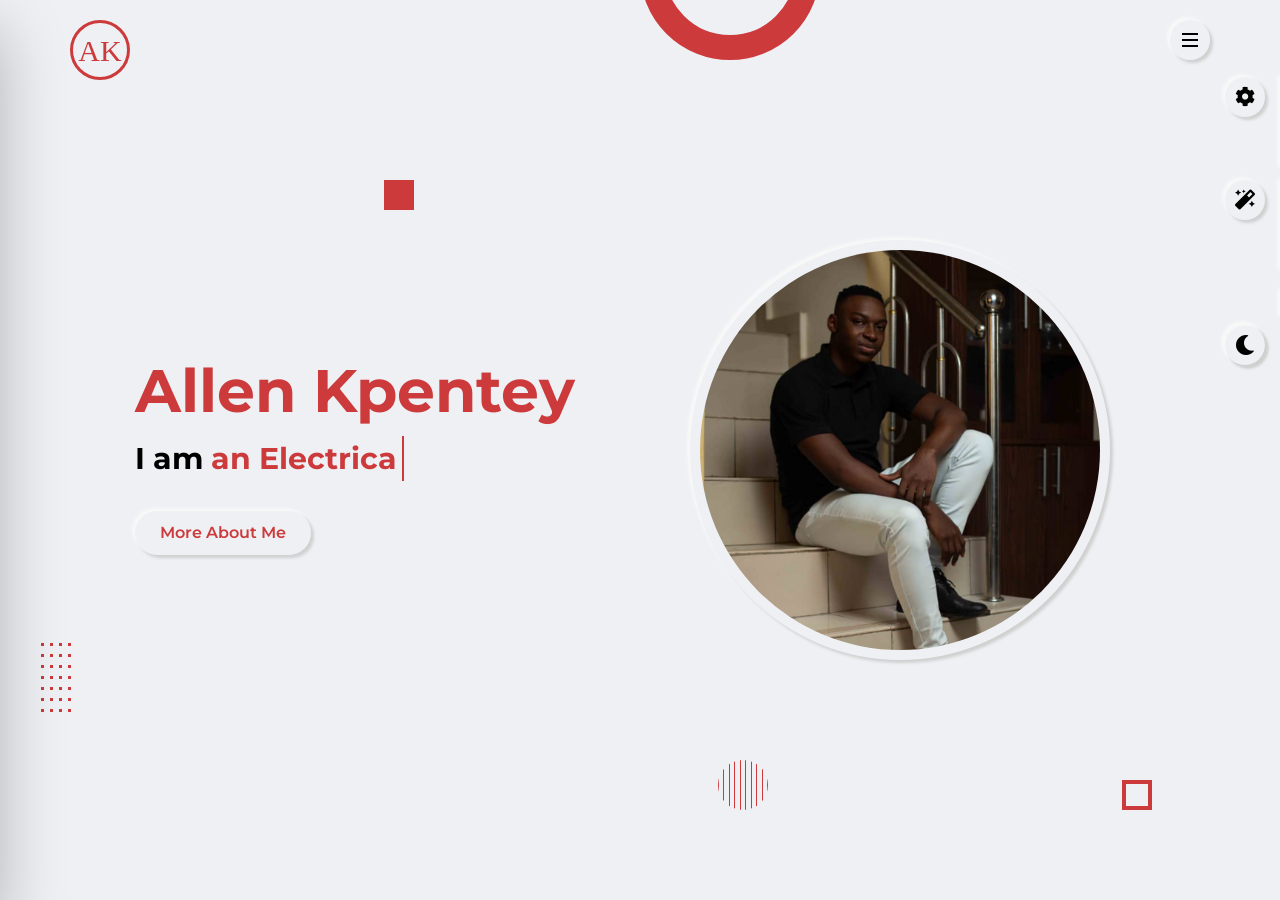
==== commit 3f3d48fa: "New Image Change" ====
--- a/index.html
+++ b/index.html
@@ -370,7 +370,7 @@
 							<div class="timeline-item">
 								<div class="timeline-item-inner outer-shadow">
 								<i class="fas fa-briefcase icon"></i> 
-								<span> June, 2017 - July, 2017</span>
+								<span> July, 2022 - August, 2022</span>
 								<h3>Intern</h3>
 								<h4>AIX Coach</h4>
 								<p>Mentored kids on basics of programming and introduced them to mobile development</p>
@@ -963,12 +963,12 @@
 	<div class="portfolio-item-inner outer-shadow">
 
 		<div class="portfolio-item-img">
-			<img src="img/pute/pute1.jpg"
+			<img src="img/pute/pute1.JPG"
 				alt="Pute Beach community cleanup"
-				data-screenshots="img/pute/pute1.jpg,
-								  img/pute/pute2.jpg,
-								  img/pute/pute3.jpg,
-								  img/pute/pute4.jpg">
+				data-screenshots="img/pute/pute1.JPG,
+								  img/pute/pute2.JPG,
+								  img/pute/pute3.JPG,
+								  img/pute/pute4.JPG">
 
 			<span class="project-status completed">Completed</span>
 			<span class="view-project">View project</span>
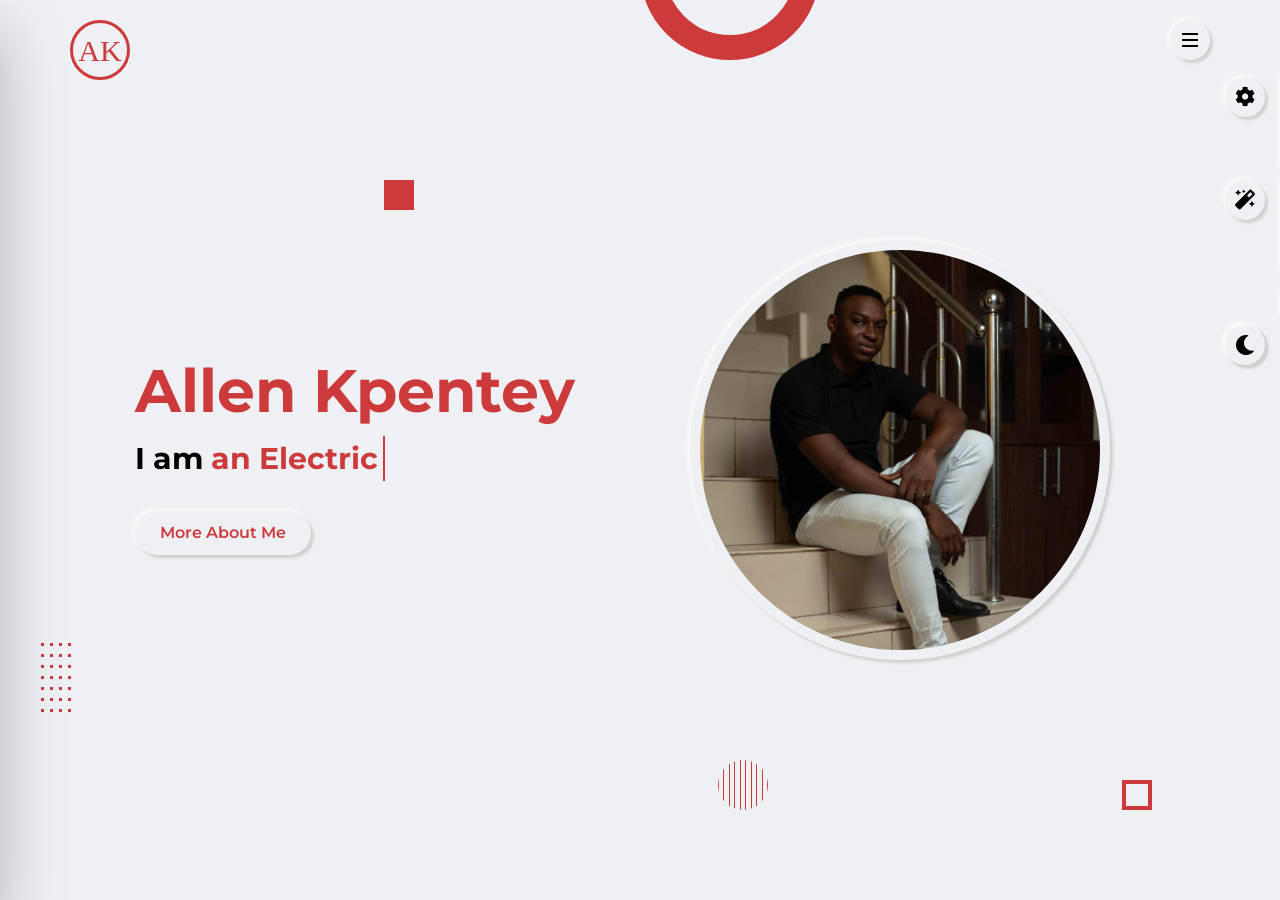
==== commit dc5bd7ca: "Youtube edit" ====
--- a/index.html
+++ b/index.html
@@ -190,7 +190,7 @@
 
 				<a href="https://www.linkedin.com/in/allenkpentey" class="outer-shadow hover-in-shadow"><i class="fab fa-linkedin-in"></i></a>
 
-				<a href="https://www.linkedin.com/in/allenkpentey" class="outer-shadow hover-in-shadow"><i class="fab fa-youtube"></i></a>
+				<a href="https://www.youtube.com/@allenkpentey9290" class="outer-shadow hover-in-shadow"><i class="fab fa-youtube"></i></a>
 
 			</div>
 			</div>
@@ -326,91 +326,123 @@
 <!-- Skills end -->
 		<!-- skills end -->
 		<!-- experiences -->
+<div class="row">
+	<div class="experience tab-content">
 		<div class="row">
-			<div class="experience tab-content">
+			<div class="timeline">
 				<div class="row">
-					<div class="timeline">
-						<div class="row">
-							
-						    <!-- timeline end -->
-
-							<div class="timeline-item">
-								<div class="timeline-item-inner outer-shadow">
-								<i class="fas fa-briefcase icon"></i> 
-								<span> June, 2017 - July, 2017</span>
-								<h3>Intern</h3>
-								<h4>Codetrain</h4>
-								<p>Mentored kids on basics of programming and introduced them to mobile development</p>
-							    </div>
-						    </div>
-
-							<!-- timeline end -->
-
-						    <div class="timeline-item">
-								<div class="timeline-item-inner outer-shadow">
-								<i class="fas fa-briefcase icon"></i> 
-								<span> February , 2021 - July, 2021</span>
-								<h3>Design</h3>
-								<h4>Firenze Organisation</h4>
-								<p>Designed comics that teach kids about the importance of STEM</div>
-						    </div>
-						    
-						    
-						    <!-- timeline end -->
-							<div class="timeline-item">
-								<div class="timeline-item-inner outer-shadow">
-								<i class="fas fa-briefcase icon"></i> 
-								<span> June, 2022 - July, 2022</span>
-								<h3>Intern</h3>
-								<h4>ECG</h4>
-								<p>Mentored kids on basics of programming and introduced them to mobile development</p>
-							    </div>
-						    </div>
-
-							<div class="timeline-item">
-								<div class="timeline-item-inner outer-shadow">
-								<i class="fas fa-briefcase icon"></i> 
-								<span> July, 2022 - August, 2022</span>
-								<h3>Intern</h3>
-								<h4>AIX Coach</h4>
-								<p>Mentored kids on basics of programming and introduced them to mobile development</p>
-							    </div>
-						    </div>
-
-							<div class="timeline-item">
-								<div class="timeline-item-inner outer-shadow">
-								<i class="fas fa-briefcase icon"></i> 
-								<span> June, 2023 - August, 2023</span>
-								<h3>Intern</h3>
-								<h4>Frost Summer Program</h4>
-								<p>Mentored kids on basics of programming and introduced them to mobile development</p>
-							    </div>
-						    </div>
-
-							<div class="timeline-item">
-								<div class="timeline-item-inner outer-shadow">
-								<i class="fas fa-briefcase icon"></i> 
-								<span> September, 2023 - August, 2024</span>
-								<h3>Resident Assistant</h3>
-								<h4>Ashesi University</h4>
-								<p>Mentored kids on basics of programming and introduced them to mobile development</p>
-							    </div>
-						    </div>
-
-							<div class="timeline-item">
-								<div class="timeline-item-inner outer-shadow">
-								<i class="fas fa-briefcase icon"></i> 
-								<span> September, 2024 - Present</span>
-								<h3>Research Assistant</h3>
-								<h4>Ashesi University</h4>
-								<p>Mentored kids on basics of programming and introduced them to mobile development</p>
-							    </div>
-						    </div>
-					</div>
-				</div>
-			</div>
-		</div>
-
+
+					<!-- Research Assistant -->
+					<div class="timeline-item">
+						<div class="timeline-item-inner outer-shadow">
+							<i class="fas fa-briefcase icon"></i>
+							<span>September, 2024 - Present</span>
+							<h3>Research Assistant</h3>
+							<h4>Ashesi University</h4>
+							<p>
+								Support renewable energy and power electronics research through
+								system design, simulation, prototyping, experimentation, data
+								analysis, and laboratory coordination.
+							</p>
+						</div>
+					</div>
+
+					<!-- Resident Assistant -->
+					<div class="timeline-item">
+						<div class="timeline-item-inner outer-shadow">
+							<i class="fas fa-briefcase icon"></i>
+							<span>September, 2023 - August, 2024</span>
+							<h3>Resident Assistant</h3>
+							<h4>Ashesi University</h4>
+							<p>
+								Supported student wellbeing and residential life by mentoring
+								residents, resolving conflicts, organizing community activities,
+								and helping build an inclusive living environment.
+							</p>
+						</div>
+					</div>
+
+					<!-- Frost Research Program -->
+					<div class="timeline-item">
+						<div class="timeline-item-inner outer-shadow">
+							<i class="fas fa-flask icon"></i>
+							<span>June, 2023 - August, 2023</span>
+							<h3>Undergraduate Researcher</h3>
+							<h4>Frost Summer Research Program</h4>
+							<p>
+								Conducted research on electron synthesis and gained hands-on
+								experience with experimental methods, scientific investigation,
+								data analysis, and interdisciplinary research.
+							</p>
+						</div>
+					</div>
+
+					<!-- AIX Coach -->
+					<div class="timeline-item">
+						<div class="timeline-item-inner outer-shadow">
+							<i class="fas fa-chalkboard-teacher icon"></i>
+							<span>July, 2022 - August, 2022</span>
+							<h3>AIX Coach</h3>
+							<h4>Ashesi Innovation Experience</h4>
+							<p>
+								Mentored students through hands-on design and innovation projects,
+								guiding teams through ideation, prototyping, problem-solving, and
+								the development of practical solutions.
+							</p>
+						</div>
+					</div>
+
+					<!-- ECG -->
+					<div class="timeline-item">
+						<div class="timeline-item-inner outer-shadow">
+							<i class="fas fa-bolt icon"></i>
+							<span>June, 2022 - July, 2022</span>
+							<h3>Engineering Intern</h3>
+							<h4>Electricity Company of Ghana (ECG)</h4>
+							<p>
+								Gained practical exposure to electrical power distribution,
+								maintenance, fault identification, and the operation of equipment
+								within Ghana's electricity distribution network.
+							</p>
+						</div>
+					</div>
+
+					<!-- Firenze Organisation -->
+					<div class="timeline-item">
+						<div class="timeline-item-inner outer-shadow">
+							<i class="fas fa-palette icon"></i>
+							<span>February, 2021 - July, 2021</span>
+							<h3>Graphic Designer & Illustrator</h3>
+							<h4>Firenze Organisation</h4>
+							<p>
+								Designed educational comics and visual materials that transformed
+								STEM and environmental concepts into engaging stories for young
+								learners.
+							</p>
+						</div>
+					</div>
+
+					<!-- Codetrain -->
+					<div class="timeline-item">
+						<div class="timeline-item-inner outer-shadow">
+							<i class="fas fa-code icon"></i>
+							<span>June, 2017 - July, 2017</span>
+							<h3>Programming Intern</h3>
+							<h4>Codetrain</h4>
+							<p>
+								Introduced young learners to programming fundamentals and mobile
+								application development through practical coding activities and
+								mentorship.
+							</p>
+						</div>
+					</div>
+
+				</div>
+			</div>
+		</div>
+	</div>
+</div>
+<!-- experiences end -->
 		<!-- education -->
 		<div class="row">
 			<div class="education tab-content">
@@ -968,7 +1000,9 @@
 				data-screenshots="img/pute/pute1.JPG,
 								  img/pute/pute2.JPG,
 								  img/pute/pute3.JPG,
-								  img/pute/pute4.JPG">
+								  img/pute/pute4.JPG,
+								  img/pute/pute5.jpeg,
+								  img/pute/pute6.jpeg">
 
 			<span class="project-status completed">Completed</span>
 			<span class="view-project">View project</span>
